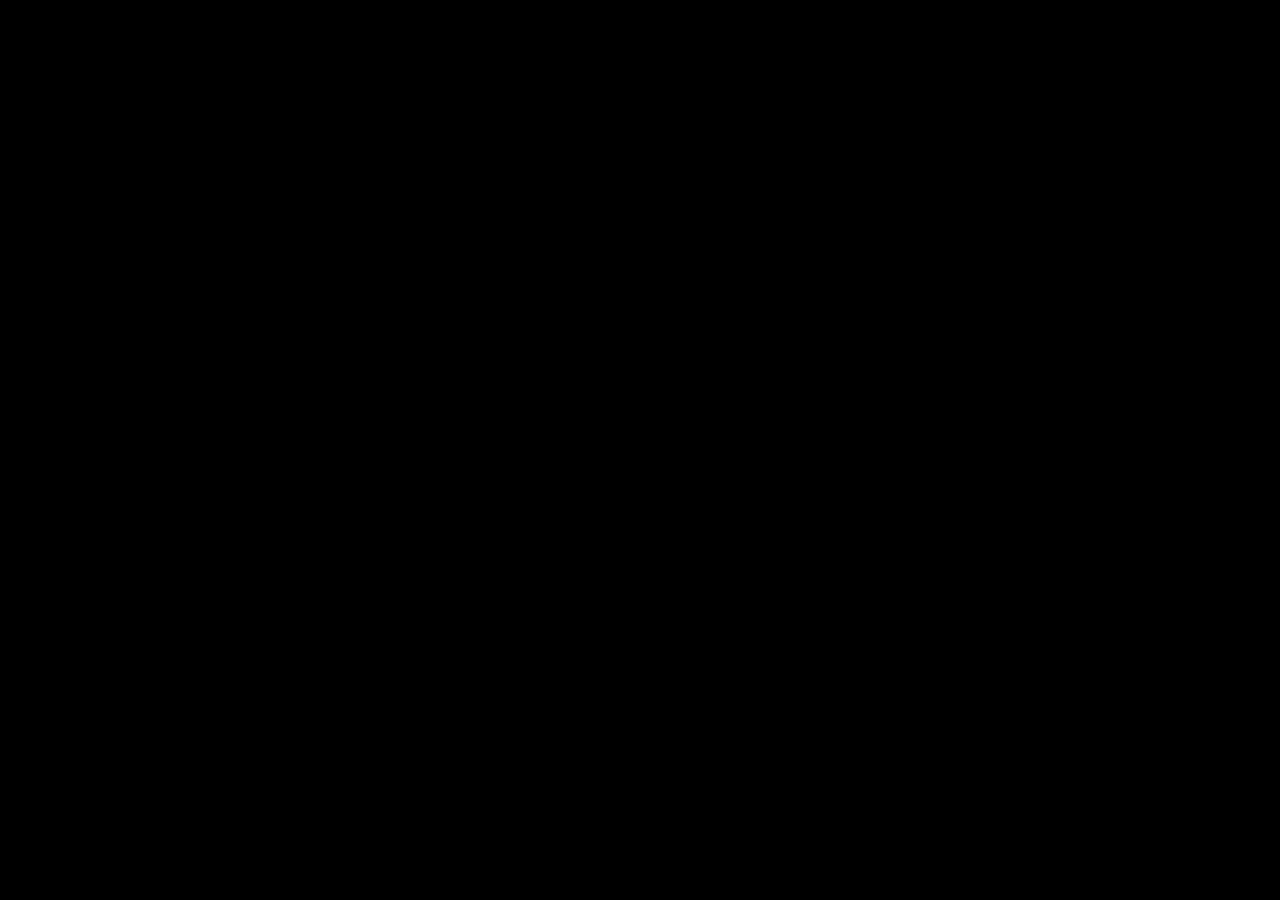
==== ex01/mendeleiev.html @ 212c19c4 "ew" ====
<!DOCTYPE html>
<html>
	<head>
		<meta charset="UTF-8">
		<style>
html {
	background-color:black;
		height: 100%;
			                        padding: 0px;
			                     margin: 0px;
}
			body {
				height: 100%;
					                 min-height: 100%;
					              
					                    padding: 0px;
					                    margin: 0px;

				background-color: black;
				background-image: url(https://previews.123rf.com/images/ljubovb/ljubovb1603/ljubovb160300010/54228081-seamless-avec-des-%C3%A9l%C3%A9ments-de-fantasy-alchimie-sur-fond-noir-vector-illustration-.jpg);
				background-repeat: no-repeat;
				background-size: cover;
				background-position: center;
			}
			
			p ,h1{
				padding:0%;
				margin: 0%;
			}
			#t {
				position: fixed;
				bottom:0px;
				width: 100%;
			}
		</style>
		<title>MeNdElEiEv</title>
	</head>
	<body>
		<div id="t">	
			<table  contenteditable=true width=100%> 
				<tr>
					<td><p align="left" >left</p><h1>H</h1><p align="right">right</p></td>
					<td colspan=16></td>
					<td><p align="left" >left</p><h1>He</h1><p align="right">right</p></td>
				</tr>
				<tr>
					<td><p align="left" >left</p><h1>Li</h1><p align="right">right</p></td>
					<td><p align="left" >left</p><h1>Be</h1><p align="right">right</p></td>
					<td colspan=10></td>
					<td><p align="left" >left</p><h1>B</h1><p align="right">right</p></td>
					<td><p align="left" >left</p><h1>C</h1><p align="right">right</p></td>
					<td><p align="left" >left</p><h1>N</h1><p align="right">right</p></td>
					<td><p align="left" >left</p><h1>O</h1><p align="right">right</p></td>
					<td><p align="left" >left</p><h1>F</h1><p align="right">right</p></td>
					<td><p align="left" >left</p><h1>Ne</h1><p align="right">right</p></td>
				</tr>
				<tr>
					<td><p align="left" >left</p><h1>Na</h1><p align="right">right</p></td>
					<td><p align="left" >left</p><h1>Mg</h1><p align="right">right</p></td>
					<td colspan=10></td>
					<td><p align="left" >left</p><h1>Al</h1><p align="right">right</p></td>
					<td><p align="left" >left</p><h1>Si</h1><p align="right">right</p></td>
					<td><p align="left" >left</p><h1>P</h1><p align="right">right</p></td>
					<td><p align="left" >left</p><h1>S</h1><p align="right">right</p></td>
					<td><p align="left" >left</p><h1>Cl</h1><p align="right">right</p></td>
					<td><p align="left" >left</p><h1>Ar</h1><p align="right">right</p></td>
				</tr>
				<tr>
					<td><p align="left" >left</p><h1>k</h1><p align="right">right</p></td>
					<td><p align="left" >left</p><h1>Ca</h1><p align="right">right</p></td>
					<td><p align="left" >left</p><h1>Sc</h1><p align="right">right</p></td>
					<td><p align="left" >left</p><h1>Ti</h1><p align="right">right</p></td>
					<td><p align="left" >left</p><h1>V</h1><p align="right">right</p></td>
					<td><p align="left" >left</p><h1>Cr</h1><p align="right">right</p></td>
					<td><p align="left" >left</p><h1>Mn</h1><p align="right">right</p></td>
					<td><p align="left" >left</p><h1>Fe</h1><p align="right">right</p></td>
					<td><p align="left" >left</p><h1>Co</h1><p align="right">right</p></td>
					<td><p align="left" >left</p><h1>Ni</h1><p align="right">right</p></td>
					<td><p align="left" >left</p><h1>Cu</h1><p align="right">right</p></td>
					<td><p align="left" >left</p><h1>Zn</h1><p align="right">right</p></td>
					<td><p align="left" >left</p><h1>Ga</h1><p align="right">right</p></td>
					<td><p align="left" >left</p><h1>Ge</h1><p align="right">right</p></td>
					<td><p align="left" >left</p><h1>As</h1><p align="right">right</p></td>
					<td><p align="left" >left</p><h1>Se</h1><p align="right">right</p></td>
					<td><p align="left" >left</p><h1>Br</h1><p align="right">right</p></td>
					<td><p align="left" >left</p><h1>Kr</h1><p align="right">right</p></td>
				</tr>
				<tr>
					<td><p align="left" >left</p><h1>Rb</h1><p align="right">right</p></td>
					<td><p align="left" >left</p><h1>Sr</h1><p align="right">right</p></td>
					<td><p align="left" >left</p><h1>Y</h1><p align="right">right</p></td>
					<td><p align="left" >left</p><h1>Zr</h1><p align="right">right</p></td>
					<td><p align="left" >left</p><h1>Nb</h1><p align="right">right</p></td>
					<td><p align="left" >left</p><h1>Mo</h1><p align="right">right</p></td>
					<td><p align="left" >left</p><h1>Tc</h1><p align="right">right</p></td>
					<td><p align="left" >left</p><h1>Ru</h1><p align="right">right</p></td>
					<td><p align="left" >left</p><h1>Rh</h1><p align="right">right</p></td>
					<td><p align="left" >left</p><h1>Pd</h1><p align="right">right</p></td>
					<td><p align="left" >left</p><h1>Ag</h1><p align="right">right</p></td>
					<td><p align="left" >left</p><h1>Cd</h1><p align="right">right</p></td>
					<td><p align="left" >left</p><h1>In</h1><p align="right">right</p></td>
					<td><p align="left" >left</p><h1>Sn</h1><p align="right">right</p></td>
					<td><p align="left" >left</p><h1>Sb</h1><p align="right">right</p></td>
					<td><p align="left" >left</p><h1>Te</h1><p align="right">right</p></td>
					<td><p align="left" >left</p><h1>I</h1><p align="right">right</p></td>
					<td><p align="left" >left</p><h1>Xe</h1><p align="right">right</p></td>
				</tr>

				<tr>
					<td><p align="left" >left</p><h1>Rb</h1><p align="right">right</p></td>
					<td><p align="left" >left</p><h1>Sr</h1><p align="right">right</p></td>
					<td><p align="left" >left</p><h1>Y</h1><p align="right">right</p></td>
					<td><p align="left" >left</p><h1>Zr</h1><p align="right">right</p></td>
					<td><p align="left" >left</p><h1>Nb</h1><p align="right">right</p></td>
					<td><p align="left" >left</p><h1>Mo</h1><p align="right">right</p></td>
					<td><p align="left" >left</p><h1>Tc</h1><p align="right">right</p></td>
					<td><p align="left" >left</p><h1>Ru</h1><p align="right">right</p></td>
					<td><p align="left" >left</p><h1>Rh</h1><p align="right">right</p></td>
					<td><p align="left" >left</p><h1>Pd</h1><p align="right">right</p></td>
					<td><p align="left" >left</p><h1>Ag</h1><p align="right">right</p></td>
					<td><p align="left" >left</p><h1>Cd</h1><p align="right">right</p></td>
					<td><p align="left" >left</p><h1>In</h1><p align="right">right</p></td>
					<td><p align="left" >left</p><h1>Sn</h1><p align="right">right</p></td>
					<td><p align="left" >left</p><h1>Sb</h1><p align="right">right</p></td>
					<td><p align="left" >left</p><h1>Te</h1><p align="right">right</p></td>
					<td><p align="left" >left</p><h1>I</h1><p align="right">right</p></td>
					<td><p align="left" >left</p><h1>Xe</h1><p align="right">right</p></td>
				</tr>
				<tr>
					<td><p align="left" >left</p><h1>Rb</h1><p align="right">right</p></td>
					<td><p align="left" >left</p><h1>Sr</h1><p align="right">right</p></td>
					<td><p align="left" >left</p><h1>Y</h1><p align="right">right</p></td>
					<td><p align="left" >left</p><h1>Zr</h1><p align="right">right</p></td>
					<td><p align="left" >left</p><h1>Nb</h1><p align="right">right</p></td>
					<td><p align="left" >left</p><h1>Mo</h1><p align="right">right</p></td>
					<td><p align="left" >left</p><h1>Tc</h1><p align="right">right</p></td>
					<td><p align="left" >left</p><h1>Ru</h1><p align="right">right</p></td>
					<td><p align="left" >left</p><h1>Rh</h1><p align="right">right</p></td>
					<td><p align="left" >left</p><h1>Pd</h1><p align="right">right</p></td>
					<td><p align="left" >left</p><h1>Ag</h1><p align="right">right</p></td>
					<td><p align="left" >left</p><h1>Cd</h1><p align="right">right</p></td>
					<td><p align="left" >left</p><h1>In</h1><p align="right">right</p></td>
					<td><p align="left" >left</p><h1>Sn</h1><p align="right">right</p></td>
					<td><p align="left" >left</p><h1>Sb</h1><p align="right">right</p></td>
					<td><p align="left" >left</p><h1>Te</h1><p align="right">right</p></td>
					<td><p align="left" >left</p><h1>I</h1><p align="right">right</p></td>
					<td><p align="left" >left</p><h1>Xe</h1><p align="right">right</p></td>
				</tr>
				<tr>		
					<td colspan=3></td>
					<td><p align="left" >left</p><h1>Zr</h1><p align="right">right</p></td>
					<td><p align="left" >left</p><h1>Nb</h1><p align="right">right</p></td>
					<td><p align="left" >left</p><h1>Mo</h1><p align="right">right</p></td>
					<td><p align="left" >left</p><h1>Tc</h1><p align="right">right</p></td>
					<td><p align="left" >left</p><h1>Ru</h1><p align="right">right</p></td>
					<td><p align="left" >left</p><h1>Rh</h1><p align="right">right</p></td>
					<td><p align="left" >left</p><h1>Pd</h1><p align="right">right</p></td>
					<td><p align="left" >left</p><h1>Ag</h1><p align="right">right</p></td>
					<td><p align="left" >left</p><h1>Cd</h1><p align="right">right</p></td>
					<td><p align="left" >left</p><h1>In</h1><p align="right">right</p></td>
					<td><p align="left" >left</p><h1>Sn</h1><p align="right">right</p></td>
					<td><p align="left" >left</p><h1>Sb</h1><p align="right">right</p></td>
					<td><p align="left" >left</p><h1>Te</h1><p align="right">right</p></td>
					<td><p align="left" >left</p><h1>I</h1><p align="right">right</p></td>
					<td><p align="left" >left</p><h1>Xe</h1><p align="right">right</p></td>
				</tr>
				<tr>
					<td colspan=3></td>
					<td><p align="left" >left</p><h1>Zr</h1><p align="right">right</p></td>
					<td><p align="left" >left</p><h1>Nb</h1><p align="right">right</p></td>
					<td><p align="left" >left</p><h1>Mo</h1><p align="right">right</p></td>
					<td><p align="left" >left</p><h1>Tc</h1><p align="right">right</p></td>
					<td><p align="left" >left</p><h1>Ru</h1><p align="right">right</p></td>
					<td><p align="left" >left</p><h1>Rh</h1><p align="right">right</p></td>
					<td><p align="left" >left</p><h1>Pd</h1><p align="right">right</p></td>
					<td><p align="left" >left</p><h1>Ag</h1><p align="right">right</p></td>
					<td><p align="left" >left</p><h1>Cd</h1><p align="right">right</p></td>
					<td><p align="left" >left</p><h1>In</h1><p align="right">right</p></td>
					<td><p align="left" >left</p><h1>Sn</h1><p align="right">right</p></td>
					<td><p align="left" >left</p><h1>Sb</h1><p align="right">right</p></td>
					<td><p align="left" >left</p><h1>Te</h1><p align="right">right</p></td>
					<td><p align="left" >left</p><h1>I</h1><p align="right">right</p></td>
					<td><p align="left" >left</p><h1>Xe</h1><p align="right">right</p></td>
				</tr>
			</table>
		</div>
	</body>
</html>
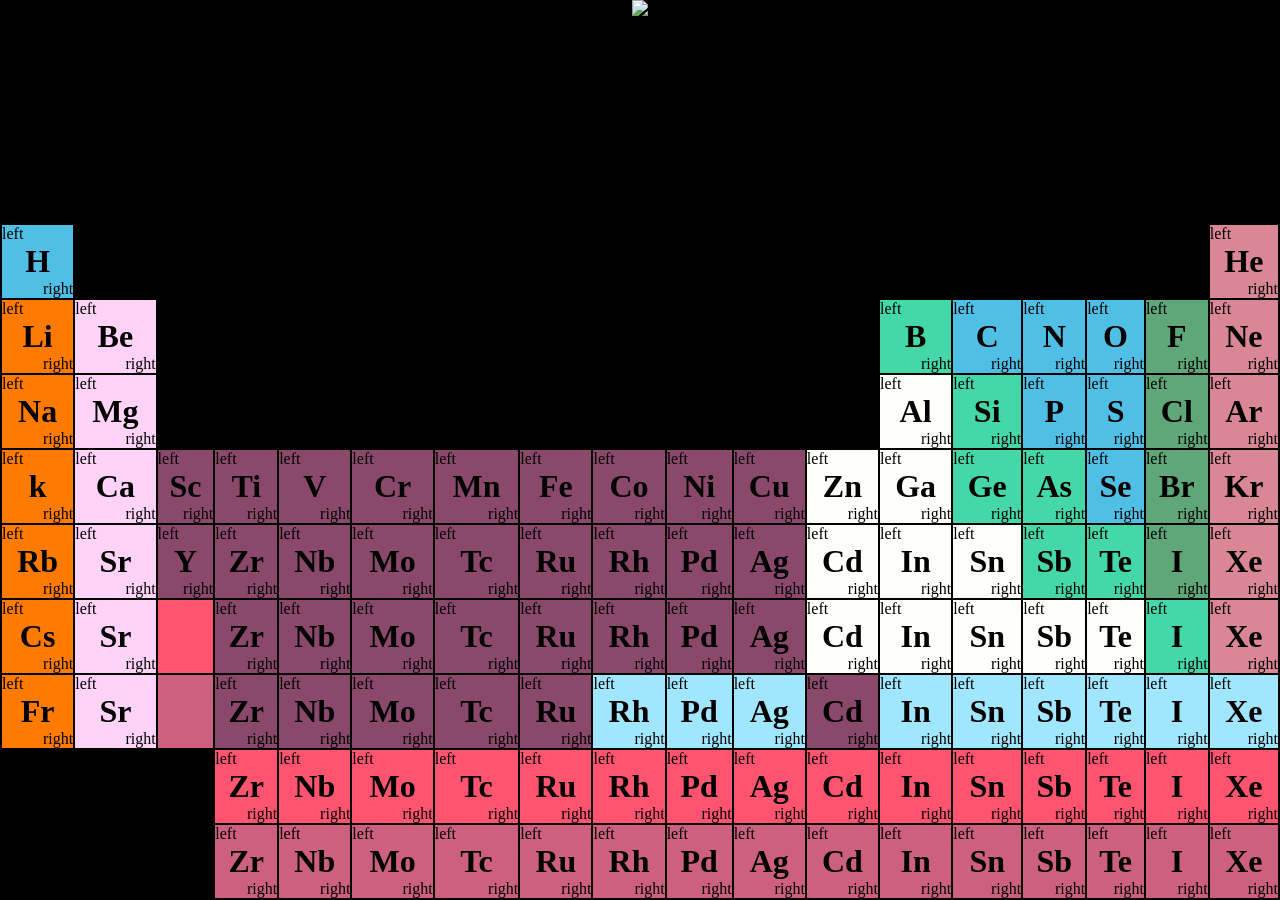
==== commit 5b13ff88: "ew" ====
--- a/ex01/mendeleiev.html
+++ b/ex01/mendeleiev.html
@@ -22,7 +22,10 @@
 				background-size: cover;
 				background-position: center;
 			}
-			
+			td {
+				margin: 0px;
+				padding: 0px;
+			}
 			p ,h1{
 				padding:0%;
 				margin: 0%;
@@ -32,156 +35,189 @@
 				bottom:0px;
 				width: 100%;
 			}
+		.b{
+			background-color: #50BFE6;
+		}
+		.c {
+			background-color: #CD607E;
+		}
+		.o {
+			background-color: #FF7A00;
+		}
+		.r {
+			background-color: #FF5470;
+		}
+		.s {
+			background-color: #D98695;
+		}
+		.w {
+			background-color: #A0E6FF;
+		}
+		.e {
+			background-color: #44D7A8;
+		}
+		.bp {
+			background-color: #FEFEFA;
+		}
+		.vv {
+			background-color: #5FA778;
+		}
+		.bg {
+			background-color: #FFD3F8;
+		}
+		.tr {
+			background-color: #8A496B;
+		}
 		</style>
 		<title>MeNdElEiEv</title>
 	</head>
 	<body>
+		<center><img src="http://3.bp.blogspot.com/-vELswmKxX_s/Vqh8Kz6IjII/AAAAAAAAAIA/2rdBqlzexe8/s1600/alchimie.png"></img></center>
 		<div id="t">	
 			<table  contenteditable=true width=100%> 
 				<tr>
-					<td><p align="left" >left</p><h1>H</h1><p align="right">right</p></td>
+					<td class="co b"><p align="left" >left</p><h1 align="center">H</h1><p align="right">right</p></td>
 					<td colspan=16></td>
-					<td><p align="left" >left</p><h1>He</h1><p align="right">right</p></td>
-				</tr>
-				<tr>
-					<td><p align="left" >left</p><h1>Li</h1><p align="right">right</p></td>
-					<td><p align="left" >left</p><h1>Be</h1><p align="right">right</p></td>
+					<td class="co s"><p align="left" >left</p><h1 align="center">He</h1><p align="right">right</p></td>
+				</tr>
+				<tr>
+					<td class="co o"><p align="left" >left</p><h1 align="center">Li</h1><p align="right">right</p></td>
+					<td class="co bg"><p align="left" >left</p><h1 align="center">Be</h1><p align="right">right</p></td>
 					<td colspan=10></td>
-					<td><p align="left" >left</p><h1>B</h1><p align="right">right</p></td>
-		-			<td><p align="left" >left</p><h1>C</h1><p align="right">right</p></td>
-					<td><p align="left" >left</p><h1>N</h1><p align="right">right</p></td>
-					<td><p align="left" >left</p><h1>O</h1><p align="right">right</p></td>
-					<td><p align="left" >left</p><h1>F</h1><p align="right">right</p></td>
-					<td><p align="left" >left</p><h1>Ne</h1><p align="right">right</p></td>
-				</tr>
-				<tr>
-					<td><p align="left" >left</p><h1>Na</h1><p align="right">right</p></td>
-					<td><p align="left" >left</p><h1>Mg</h1><p align="right">right</p></td>
+					<td class="co e"><p align="left" >left</p><h1 align="center">B</h1><p align="right">right</p></td>
+					<td class="co b"><p align="left" >left</p><h1 align="center">C</h1><p align="right">right</p></td>
+					<td class="co b"><p align="left" >left</p><h1 align="center">N</h1><p align="right">right</p></td>
+					<td class="co b"><p align="left" >left</p><h1 align="center">O</h1><p align="right">right</p></td>
+					<td class="co vv"><p align="left" >left</p><h1 align="center">F</h1><p align="right">right</p></td>
+					<td class="co s"><p align="left" >left</p><h1 align="center">Ne</h1><p align="right">right</p></td>
+				</tr>
+				<tr>
+					<td class="co o"><p align="left" >left</p><h1 align="center">Na</h1><p align="right">right</p></td>
+					<td class="co bg"><p align="left" >left</p><h1 align="center">Mg</h1><p align="right">right</p></td>
 					<td colspan=10></td>
-					<td><p align="left" >left</p><h1>Al</h1><p align="right">right</p></td>
-					<td><p align="left" >left</p><h1>Si</h1><p align="right">right</p></td>
-					<td><p align="left" >left</p><h1>P</h1><p align="right">right</p></td>
-					<td><p align="left" >left</p><h1>S</h1><p align="right">right</p></td>
-					<td><p align="left" >left</p><h1>Cl</h1><p align="right">right</p></td>
-					<td><p align="left" >left</p><h1>Ar</h1><p align="right">right</p></td>
-				</tr>
-				<tr>
-					<td><p align="left" >left</p><h1>k</h1><p align="right">right</p></td>
-					<td><p align="left" >left</p><h1>Ca</h1><p align="right">right</p></td>
-					<td><p align="left" >left</p><h1>Sc</h1><p align="right">right</p></td>
-					<td><p align="left" >left</p><h1>Ti</h1><p align="right">right</p></td>
-					<td><p align="left" >left</p><h1>V</h1><p align="right">right</p></td>
-					<td><p align="left" >left</p><h1>Cr</h1><p align="right">right</p></td>
-					<td><p align="left" >left</p><h1>Mn</h1><p align="right">right</p></td>
-					<td><p align="left" >left</p><h1>Fe</h1><p align="right">right</p></td>
-					<td><p align="left" >left</p><h1>Co</h1><p align="right">right</p></td>
-					<td><p align="left" >left</p><h1>Ni</h1><p align="right">right</p></td>
-					<td><p align="left" >left</p><h1>Cu</h1><p align="right">right</p></td>
-					<td><p align="left" >left</p><h1>Zn</h1><p align="right">right</p></td>
-					<td><p align="left" >left</p><h1>Ga</h1><p align="right">right</p></td>
-					<td><p align="left" >left</p><h1>Ge</h1><p align="right">right</p></td>
-					<td><p align="left" >left</p><h1>As</h1><p align="right">right</p></td>
-					<td><p align="left" >left</p><h1>Se</h1><p align="right">right</p></td>
-					<td><p align="left" >left</p><h1>Br</h1><p align="right">right</p></td>
-					<td><p align="left" >left</p><h1>Kr</h1><p align="right">right</p></td>
-				</tr>
-				<tr>
-					<td><p align="left" >left</p><h1>Rb</h1><p align="right">right</p></td>
-					<td><p align="left" >left</p><h1>Sr</h1><p align="right">right</p></td>
-					<td><p align="left" >left</p><h1>Y</h1><p align="right">right</p></td>
-					<td><p align="left" >left</p><h1>Zr</h1><p align="right">right</p></td>
-					<td><p align="left" >left</p><h1>Nb</h1><p align="right">right</p></td>
-					<td><p align="left" >left</p><h1>Mo</h1><p align="right">right</p></td>
-					<td><p align="left" >left</p><h1>Tc</h1><p align="right">right</p></td>
-					<td><p align="left" >left</p><h1>Ru</h1><p align="right">right</p></td>
-					<td><p align="left" >left</p><h1>Rh</h1><p align="right">right</p></td>
-					<td><p align="left" >left</p><h1>Pd</h1><p align="right">right</p></td>
-					<td><p align="left" >left</p><h1>Ag</h1><p align="right">right</p></td>
-					<td><p align="left" >left</p><h1>Cd</h1><p align="right">right</p></td>
-					<td><p align="left" >left</p><h1>In</h1><p align="right">right</p></td>
-					<td><p align="left" >left</p><h1>Sn</h1><p align="right">right</p></td>
-					<td><p align="left" >left</p><h1>Sb</h1><p align="right">right</p></td>
-					<td><p align="left" >left</p><h1>Te</h1><p align="right">right</p></td>
-					<td><p align="left" >left</p><h1>I</h1><p align="right">right</p></td>
-					<td><p align="left" >left</p><h1>Xe</h1><p align="right">right</p></td>
+					<td class="co bp"><p align="left" >left</p><h1 align="center">Al</h1><p align="right">right</p></td>
+					<td class="co e"><p align="left" >left</p><h1 align="center">Si</h1><p align="right">right</p></td>
+					<td class="co b"><p align="left" >left</p><h1 align="center">P</h1><p align="right">right</p></td>
+					<td class="co b"><p align="left" >left</p><h1 align="center">S</h1><p align="right">right</p></td>
+					<td class="co vv"><p align="left" >left</p><h1 align="center">Cl</h1><p align="right">right</p></td>
+					<td class="co s"><p align="left" >left</p><h1 align="center">Ar</h1><p align="right">right</p></td>
+				</tr>
+				<tr>
+					<td class="co o"><p align="left" >left</p><h1 align="center">k</h1><p align="right">right</p></td>
+					<td class="co bg"><p align="left" >left</p><h1 align="center">Ca</h1><p align="right">right</p></td>
+					<td class="co tr"><p align="left" >left</p><h1 align="center">Sc</h1><p align="right">right</p></td>
+					<td class="co tr"><p align="left" >left</p><h1 align="center">Ti</h1><p align="right">right</p></td>
+					<td class="co tr"><p align="left" >left</p><h1 align="center">V</h1><p align="right">right</p></td>
+					<td class="co tr"><p align="left" >left</p><h1 align="center">Cr</h1><p align="right">right</p></td>
+					<td class="co tr"><p align="left" >left</p><h1 align="center">Mn</h1><p align="right">right</p></td>
+					<td class="co tr"><p align="left" >left</p><h1 align="center">Fe</h1><p align="right">right</p></td>
+					<td class="co tr"><p align="left" >left</p><h1 align="center">Co</h1><p align="right">right</p></td>
+					<td class="co tr"><p align="left" >left</p><h1 align="center">Ni</h1><p align="right">right</p></td>
+					<td class="co tr"><p align="left" >left</p><h1 align="center">Cu</h1><p align="right">right</p></td>
+					<td class="co bp"><p align="left" >left</p><h1 align="center">Zn</h1><p align="right">right</p></td>
+					<td class="co bp"><p align="left" >left</p><h1 align="center">Ga</h1><p align="right">right</p></td>
+					<td class="co e"><p align="left" >left</p><h1 align="center">Ge</h1><p align="right">right</p></td>
+					<td class="co e"><p align="left" >left</p><h1 align="center">As</h1><p align="right">right</p></td>
+					<td class="co b"><p align="left" >left</p><h1 align="center">Se</h1><p align="right">right</p></td>
+					<td class="co vv"><p align="left" >left</p><h1 align="center">Br</h1><p align="right">right</p></td>
+					<td class="co s"><p align="left" >left</p><h1 align="center">Kr</h1><p align="right">right</p></td>
+				</tr>
+				<tr>
+					<td class="co o"><p align="left" >left</p><h1 align="center">Rb</h1><p align="right">right</p></td>
+					<td class="co bg"><p align="left" >left</p><h1 align="center">Sr</h1><p align="right">right</p></td>
+					<td class="co tr"><p align="left" >left</p><h1 align="center">Y</h1><p align="right">right</p></td>
+					<td class="co tr"><p align="left" >left</p><h1 align="center">Zr</h1><p align="right">right</p></td>
+					<td class="co tr"><p align="left" >left</p><h1 align="center">Nb</h1><p align="right">right</p></td>
+					<td class="co tr"><p align="left" >left</p><h1 align="center">Mo</h1><p align="right">right</p></td>
+					<td class="co tr"><p align="left" >left</p><h1 align="center">Tc</h1><p align="right">right</p></td>
+					<td class="co tr"><p align="left" >left</p><h1 align="center">Ru</h1><p align="right">right</p></td>
+					<td class="co tr"><p align="left" >left</p><h1 align="center">Rh</h1><p align="right">right</p></td>
+					<td class="co tr"><p align="left" >left</p><h1 align="center">Pd</h1><p align="right">right</p></td>
+					<td class="co tr"><p align="left" >left</p><h1 align="center">Ag</h1><p align="right">right</p></td>
+					<td class="co bp"><p align="left" >left</p><h1 align="center">Cd</h1><p align="right">right</p></td>
+					<td class="co bp"><p align="left" >left</p><h1 align="center">In</h1><p align="right">right</p></td>
+					<td class="co bp"><p align="left" >left</p><h1 align="center">Sn</h1><p align="right">right</p></td>
+					<td class="co e"><p align="left" >left</p><h1 align="center">Sb</h1><p align="right">right</p></td>
+					<td class="co e"><p align="left" >left</p><h1 align="center">Te</h1><p align="right">right</p></td>
+					<td class="co vv"><p align="left" >left</p><h1 align="center">I</h1><p align="right">right</p></td>
+					<td class="co s"><p align="left" >left</p><h1 align="center">Xe</h1><p align="right">right</p></td>
 				</tr>
 
 				<tr>
-					<td><p align="left" >left</p><h1>Rb</h1><p align="right">right</p></td>
-					<td><p align="left" >left</p><h1>Sr</h1><p align="right">right</p></td>
-					<td><p align="left" >left</p><h1>Y</h1><p align="right">right</p></td>
-					<td><p align="left" >left</p><h1>Zr</h1><p align="right">right</p></td>
-					<td><p align="left" >left</p><h1>Nb</h1><p align="right">right</p></td>
-					<td><p align="left" >left</p><h1>Mo</h1><p align="right">right</p></td>
-					<td><p align="left" >left</p><h1>Tc</h1><p align="right">right</p></td>
-					<td><p align="left" >left</p><h1>Ru</h1><p align="right">right</p></td>
-					<td><p align="left" >left</p><h1>Rh</h1><p align="right">right</p></td>
-					<td><p align="left" >left</p><h1>Pd</h1><p align="right">right</p></td>
-					<td><p align="left" >left</p><h1>Ag</h1><p align="right">right</p></td>
-					<td><p align="left" >left</p><h1>Cd</h1><p align="right">right</p></td>
-					<td><p align="left" >left</p><h1>In</h1><p align="right">right</p></td>
-					<td><p align="left" >left</p><h1>Sn</h1><p align="right">right</p></td>
-					<td><p align="left" >left</p><h1>Sb</h1><p align="right">right</p></td>
-					<td><p align="left" >left</p><h1>Te</h1><p align="right">right</p></td>
-					<td><p align="left" >left</p><h1>I</h1><p align="right">right</p></td>
-					<td><p align="left" >left</p><h1>Xe</h1><p align="right">right</p></td>
-				</tr>
-				<tr>
-					<td><p align="left" >left</p><h1>Rb</h1><p align="right">right</p></td>
-					<td><p align="left" >left</p><h1>Sr</h1><p align="right">right</p></td>
-					<td><p align="left" >left</p><h1>Y</h1><p align="right">right</p></td>
-					<td><p align="left" >left</p><h1>Zr</h1><p align="right">right</p></td>
-					<td><p align="left" >left</p><h1>Nb</h1><p align="right">right</p></td>
-					<td><p align="left" >left</p><h1>Mo</h1><p align="right">right</p></td>
-					<td><p align="left" >left</p><h1>Tc</h1><p align="right">right</p></td>
-					<td><p align="left" >left</p><h1>Ru</h1><p align="right">right</p></td>
-					<td><p align="left" >left</p><h1>Rh</h1><p align="right">right</p></td>
-					<td><p align="left" >left</p><h1>Pd</h1><p align="right">right</p></td>
-					<td><p align="left" >left</p><h1>Ag</h1><p align="right">right</p></td>
-					<td><p align="left" >left</p><h1>Cd</h1><p align="right">right</p></td>
-					<td><p align="left" >left</p><h1>In</h1><p align="right">right</p></td>
-					<td><p align="left" >left</p><h1>Sn</h1><p align="right">right</p></td>
-					<td><p align="left" >left</p><h1>Sb</h1><p align="right">right</p></td>
-					<td><p align="left" >left</p><h1>Te</h1><p align="right">right</p></td>
-					<td><p align="left" >left</p><h1>I</h1><p align="right">right</p></td>
-					<td><p align="left" >left</p><h1>Xe</h1><p align="right">right</p></td>
+					<td class="co o"><p align="left" >left</p><h1 align="center">Cs</h1><p align="right">right</p></td>
+					<td class="co bg"><p align="left" >left</p><h1 align="center">Sr</h1><p align="right">right</p></td>
+					<td class="co r"></td>
+					<td class="co tr"><p align="left" >left</p><h1 align="center">Zr</h1><p align="right">right</p></td>
+					<td class="co tr"><p align="left" >left</p><h1 align="center">Nb</h1><p align="right">right</p></td>
+					<td class="co tr"><p align="left" >left</p><h1 align="center">Mo</h1><p align="right">right</p></td>
+					<td class="co tr"><p align="left" >left</p><h1 align="center">Tc</h1><p align="right">right</p></td>
+					<td class="co tr"><p align="left" >left</p><h1 align="center">Ru</h1><p align="right">right</p></td>
+					<td class="co tr"><p align="left" >left</p><h1 align="center">Rh</h1><p align="right">right</p></td>
+					<td class="co tr"><p align="left" >left</p><h1 align="center">Pd</h1><p align="right">right</p></td>
+					<td class="co tr"><p align="left" >left</p><h1 align="center">Ag</h1><p align="right">right</p></td>
+					<td class="co bp"><p align="left" >left</p><h1 align="center">Cd</h1><p align="right">right</p></td>
+					<td class="co bp"><p align="left" >left</p><h1 align="center">In</h1><p align="right">right</p></td>
+					<td class="co bp"><p align="left" >left</p><h1 align="center">Sn</h1><p align="right">right</p></td>
+					<td class="co bp"><p align="left" >left</p><h1 align="center">Sb</h1><p align="right">right</p></td>
+					<td class="co bp"><p align="left" >left</p><h1 align="center">Te</h1><p align="right">right</p></td>
+					<td class="co e"><p align="left" >left</p><h1 align="center">I</h1><p align="right">right</p></td>
+					<td class="co s"><p align="left" >left</p><h1 align="center">Xe</h1><p align="right">right</p></td>
+				</tr>
+				<tr>
+					<td class="co o"><p align="left" >left</p><h1 align="center">Fr</h1><p align="right">right</p></td>
+					<td class="co bg"><p align="left" >left</p><h1 align="center">Sr</h1><p align="right">right</p></td>
+					<td class="co c"></td>
+					<td class="co tr"><p align="left" >left</p><h1 align="center">Zr</h1><p align="right">right</p></td>
+					<td class="co tr"><p align="left" >left</p><h1 align="center">Nb</h1><p align="right">right</p></td>
+					<td class="co tr"><p align="left" >left</p><h1 align="center">Mo</h1><p align="right">right</p></td>
+					<td class="co tr"><p align="left" >left</p><h1 align="center">Tc</h1><p align="right">right</p></td>
+					<td class="co tr"><p align="left" >left</p><h1 align="center">Ru</h1><p align="right">right</p></td>
+					<td class="co w"><p align="left" >left</p><h1 align="center">Rh</h1><p align="right">right</p></td>
+					<td class="co w"><p align="left" >left</p><h1 align="center">Pd</h1><p align="right">right</p></td>
+					<td class="co w"><p align="left" >left</p><h1 align="center">Ag</h1><p align="right">right</p></td>
+					<td class="co tr"><p align="left" >left</p><h1 align="center">Cd</h1><p align="right">right</p></td>
+					<td class="co w"><p align="left" >left</p><h1 align="center">In</h1><p align="right">right</p></td>
+					<td class="co w"><p align="left" >left</p><h1 align="center">Sn</h1><p align="right">right</p></td>
+					<td class="co w"><p align="left" >left</p><h1 align="center">Sb</h1><p align="right">right</p></td>
+					<td class="co w"><p align="left" >left</p><h1 align="center">Te</h1><p align="right">right</p></td>
+					<td class="co w"><p align="left" >left</p><h1 align="center">I</h1><p align="right">right</p></td>
+					<td class="co w"><p align="left" >left</p><h1 align="center">Xe</h1><p align="right">right</p></td>
 				</tr>
 				<tr>		
 					<td colspan=3></td>
-					<td><p align="left" >left</p><h1>Zr</h1><p align="right">right</p></td>
-					<td><p align="left" >left</p><h1>Nb</h1><p align="right">right</p></td>
-					<td><p align="left" >left</p><h1>Mo</h1><p align="right">right</p></td>
-					<td><p align="left" >left</p><h1>Tc</h1><p align="right">right</p></td>
-					<td><p align="left" >left</p><h1>Ru</h1><p align="right">right</p></td>
-					<td><p align="left" >left</p><h1>Rh</h1><p align="right">right</p></td>
-					<td><p align="left" >left</p><h1>Pd</h1><p align="right">right</p></td>
-					<td><p align="left" >left</p><h1>Ag</h1><p align="right">right</p></td>
-					<td><p align="left" >left</p><h1>Cd</h1><p align="right">right</p></td>
-					<td><p align="left" >left</p><h1>In</h1><p align="right">right</p></td>
-					<td><p align="left" >left</p><h1>Sn</h1><p align="right">right</p></td>
-					<td><p align="left" >left</p><h1>Sb</h1><p align="right">right</p></td>
-					<td><p align="left" >left</p><h1>Te</h1><p align="right">right</p></td>
-					<td><p align="left" >left</p><h1>I</h1><p align="right">right</p></td>
-					<td><p align="left" >left</p><h1>Xe</h1><p align="right">right</p></td>
+					<td class="co r"><p align="left" >left</p><h1 align="center">Zr</h1><p align="right">right</p></td>
+					<td class="co r"><p align="left" >left</p><h1 align="center">Nb</h1><p align="right">right</p></td>
+					<td class="co r"><p align="left" >left</p><h1 align="center">Mo</h1><p align="right">right</p></td>
+					<td class="co r"><p align="left" >left</p><h1 align="center">Tc</h1><p align="right">right</p></td>
+					<td class="co r"><p align="left" >left</p><h1 align="center">Ru</h1><p align="right">right</p></td>
+					<td class="co r"><p align="left" >left</p><h1 align="center">Rh</h1><p align="right">right</p></td>
+					<td class="co r"><p align="left" >left</p><h1 align="center">Pd</h1><p align="right">right</p></td>
+					<td class="co r"><p align="left" >left</p><h1 align="center">Ag</h1><p align="right">right</p></td>
+					<td class="co r"><p align="left" >left</p><h1 align="center">Cd</h1><p align="right">right</p></td>
+					<td class="co r"><p align="left" >left</p><h1 align="center">In</h1><p align="right">right</p></td>
+					<td class="co r"><p align="left" >left</p><h1 align="center">Sn</h1><p align="right">right</p></td>
+					<td class="co r"><p align="left" >left</p><h1 align="center">Sb</h1><p align="right">right</p></td>
+					<td class="co r"><p align="left" >left</p><h1 align="center">Te</h1><p align="right">right</p></td>
+					<td class="co r"><p align="left" >left</p><h1 align="center">I</h1><p align="right">right</p></td>
+					<td class="co r"><p align="left" >left</p><h1 align="center">Xe</h1><p align="right">right</p></td>
 				</tr>
 				<tr>
 					<td colspan=3></td>
-					<td><p align="left" >left</p><h1>Zr</h1><p align="right">right</p></td>
-					<td><p align="left" >left</p><h1>Nb</h1><p align="right">right</p></td>
-					<td><p align="left" >left</p><h1>Mo</h1><p align="right">right</p></td>
-					<td><p align="left" >left</p><h1>Tc</h1><p align="right">right</p></td>
-					<td><p align="left" >left</p><h1>Ru</h1><p align="right">right</p></td>
-					<td><p align="left" >left</p><h1>Rh</h1><p align="right">right</p></td>
-					<td><p align="left" >left</p><h1>Pd</h1><p align="right">right</p></td>
-					<td><p align="left" >left</p><h1>Ag</h1><p align="right">right</p></td>
-					<td><p align="left" >left</p><h1>Cd</h1><p align="right">right</p></td>
-					<td><p align="left" >left</p><h1>In</h1><p align="right">right</p></td>
-					<td><p align="left" >left</p><h1>Sn</h1><p align="right">right</p></td>
-					<td><p align="left" >left</p><h1>Sb</h1><p align="right">right</p></td>
-					<td><p align="left" >left</p><h1>Te</h1><p align="right">right</p></td>
-					<td><p align="left" >left</p><h1>I</h1><p align="right">right</p></td>
-					<td><p align="left" >left</p><h1>Xe</h1><p align="right">right</p></td>
+					<td class="co c"><p align="left" >left</p><h1 align="center">Zr</h1><p align="right">right</p></td>
+					<td class="co c" c><p align="left" >left</p><h1 align="center">Nb</h1><p align="right">right</p></td>
+					<td class="co c"><p align="left" >left</p><h1 align="center">Mo</h1><p align="right">right</p></td>
+					<td class="co c"><p align="left" >left</p><h1 align="center">Tc</h1><p align="right">right</p></td>
+					<td class="co c"><p align="left" >left</p><h1 align="center">Ru</h1><p align="right">right</p></td>
+					<td class="co c"><p align="left" >left</p><h1 align="center">Rh</h1><p align="right">right</p></td>
+					<td class="co c"><p align="left" >left</p><h1 align="center">Pd</h1><p align="right">right</p></td>
+					<td class="co c"><p align="left" >left</p><h1 align="center">Ag</h1><p align="right">right</p></td>
+					<td class="co c"><p align="left" >left</p><h1 align="center">Cd</h1><p align="right">right</p></td>
+					<td class="co c"><p align="left" >left</p><h1 align="center">In</h1><p align="right">right</p></td>
+					<td class="co c"><p align="left" >left</p><h1 align="center">Sn</h1><p align="right">right</p></td>
+					<td class="co c"><p align="left" >left</p><h1 align="center">Sb</h1><p align="right">right</p></td>
+					<td class="co c"><p align="left" >left</p><h1 align="center">Te</h1><p align="right">right</p></td>
+					<td class="co c"><p align="left" >left</p><h1 align="center">I</h1><p align="right">right</p></td>
+					<td class="co c"><p align="left" >left</p><h1 align="center">Xe</h1><p align="right">right</p></td>
 				</tr>
 			</table>
 		</div>
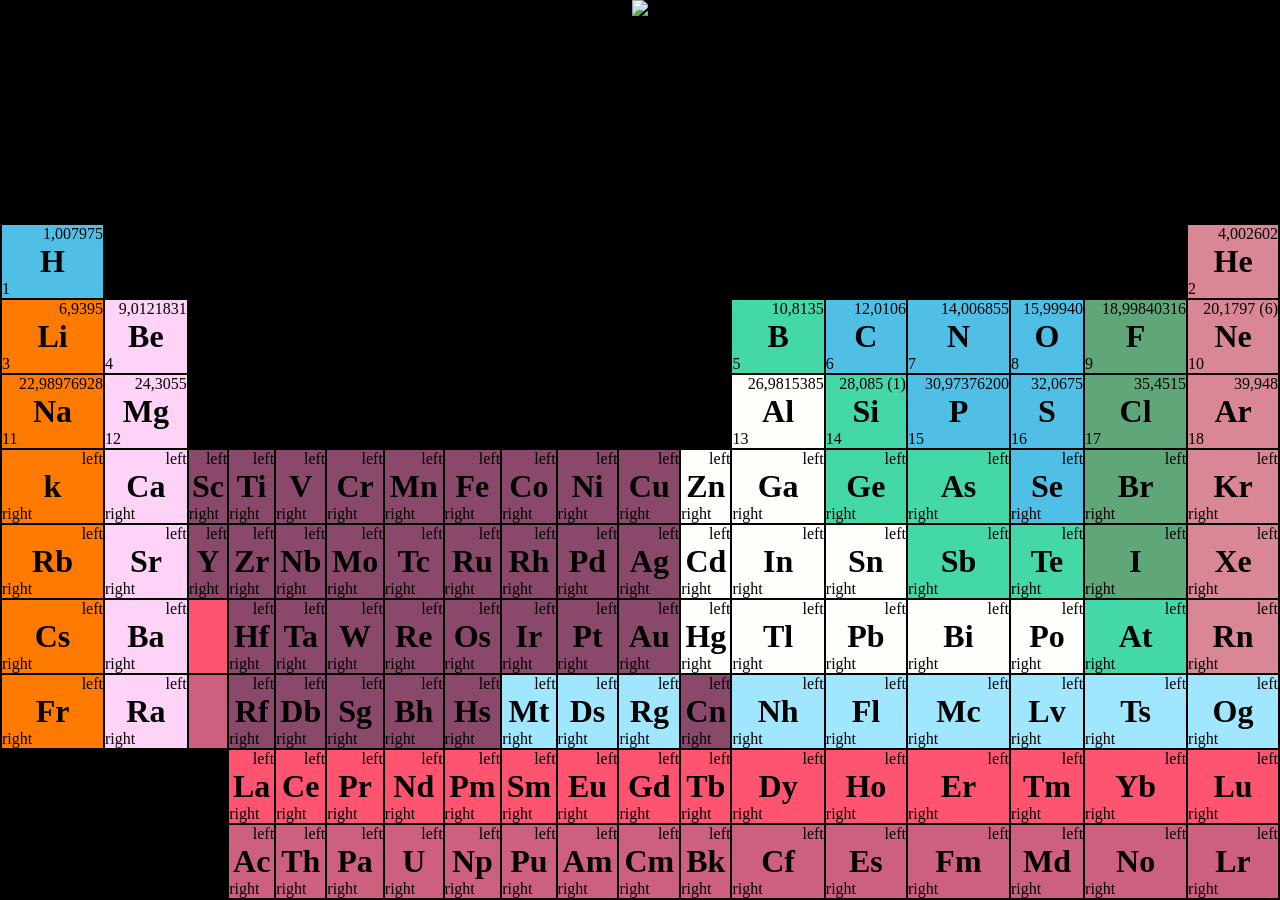
==== commit 79dd5464: "ew" ====
--- a/ex01/mendeleiev.html
+++ b/ex01/mendeleiev.html
@@ -76,148 +76,148 @@
 		<div id="t">	
 			<table  contenteditable=true width=100%> 
 				<tr>
-					<td class="co b"><p align="left" >left</p><h1 align="center">H</h1><p align="right">right</p></td>
+					<td class="co b"><p align="right" >1,007975</p><h1 align="center">H</h1><p align="left">1</p></td>
 					<td colspan=16></td>
-					<td class="co s"><p align="left" >left</p><h1 align="center">He</h1><p align="right">right</p></td>
-				</tr>
-				<tr>
-					<td class="co o"><p align="left" >left</p><h1 align="center">Li</h1><p align="right">right</p></td>
-					<td class="co bg"><p align="left" >left</p><h1 align="center">Be</h1><p align="right">right</p></td>
+					<td class="co s"><p align="right" >4,002602</p><h1 align="center">He</h1><p align="left">2</p></td>
+				</tr>
+				<tr>
+					<td class="co o"><p align="right" >6,9395</p><h1 align="center">Li</h1><p align="left">3</p></td>
+					<td class="co bg"><p align="right" >9,0121831</p><h1 align="center">Be</h1><p align="left">4</p></td>
 					<td colspan=10></td>
-					<td class="co e"><p align="left" >left</p><h1 align="center">B</h1><p align="right">right</p></td>
-					<td class="co b"><p align="left" >left</p><h1 align="center">C</h1><p align="right">right</p></td>
-					<td class="co b"><p align="left" >left</p><h1 align="center">N</h1><p align="right">right</p></td>
-					<td class="co b"><p align="left" >left</p><h1 align="center">O</h1><p align="right">right</p></td>
-					<td class="co vv"><p align="left" >left</p><h1 align="center">F</h1><p align="right">right</p></td>
-					<td class="co s"><p align="left" >left</p><h1 align="center">Ne</h1><p align="right">right</p></td>
-				</tr>
-				<tr>
-					<td class="co o"><p align="left" >left</p><h1 align="center">Na</h1><p align="right">right</p></td>
-					<td class="co bg"><p align="left" >left</p><h1 align="center">Mg</h1><p align="right">right</p></td>
+					<td class="co e"><p align="right" >10,8135</p><h1 align="center">B</h1><p align="left">5</p></td>
+					<td class="co b"><p align="right" >12,0106</p><h1 align="center">C</h1><p align="left">6</p></td>
+					<td class="co b"><p align="right" >14,006855</p><h1 align="center">N</h1><p align="left">7</p></td>
+					<td class="co b"><p align="right" >15,99940</p><h1 align="center">O</h1><p align="left">8</p></td>
+					<td class="co vv"><p align="right" >18,99840316</p><h1 align="center">F</h1><p align="left">9</p></td>
+					<td class="co s"><p align="right" >20,1797 (6)</p><h1 align="center">Ne</h1><p align="left">10</p></td>
+				</tr>
+				<tr>
+					<td class="co o"><p align="right" >22,98976928</p><h1 align="center">Na</h1><p align="left">11</p></td>
+					<td class="co bg"><p align="right" >24,3055</p><h1 align="center">Mg</h1><p align="left">12</p></td>
 					<td colspan=10></td>
-					<td class="co bp"><p align="left" >left</p><h1 align="center">Al</h1><p align="right">right</p></td>
-					<td class="co e"><p align="left" >left</p><h1 align="center">Si</h1><p align="right">right</p></td>
-					<td class="co b"><p align="left" >left</p><h1 align="center">P</h1><p align="right">right</p></td>
-					<td class="co b"><p align="left" >left</p><h1 align="center">S</h1><p align="right">right</p></td>
-					<td class="co vv"><p align="left" >left</p><h1 align="center">Cl</h1><p align="right">right</p></td>
-					<td class="co s"><p align="left" >left</p><h1 align="center">Ar</h1><p align="right">right</p></td>
-				</tr>
-				<tr>
-					<td class="co o"><p align="left" >left</p><h1 align="center">k</h1><p align="right">right</p></td>
-					<td class="co bg"><p align="left" >left</p><h1 align="center">Ca</h1><p align="right">right</p></td>
-					<td class="co tr"><p align="left" >left</p><h1 align="center">Sc</h1><p align="right">right</p></td>
-					<td class="co tr"><p align="left" >left</p><h1 align="center">Ti</h1><p align="right">right</p></td>
-					<td class="co tr"><p align="left" >left</p><h1 align="center">V</h1><p align="right">right</p></td>
-					<td class="co tr"><p align="left" >left</p><h1 align="center">Cr</h1><p align="right">right</p></td>
-					<td class="co tr"><p align="left" >left</p><h1 align="center">Mn</h1><p align="right">right</p></td>
-					<td class="co tr"><p align="left" >left</p><h1 align="center">Fe</h1><p align="right">right</p></td>
-					<td class="co tr"><p align="left" >left</p><h1 align="center">Co</h1><p align="right">right</p></td>
-					<td class="co tr"><p align="left" >left</p><h1 align="center">Ni</h1><p align="right">right</p></td>
-					<td class="co tr"><p align="left" >left</p><h1 align="center">Cu</h1><p align="right">right</p></td>
-					<td class="co bp"><p align="left" >left</p><h1 align="center">Zn</h1><p align="right">right</p></td>
-					<td class="co bp"><p align="left" >left</p><h1 align="center">Ga</h1><p align="right">right</p></td>
-					<td class="co e"><p align="left" >left</p><h1 align="center">Ge</h1><p align="right">right</p></td>
-					<td class="co e"><p align="left" >left</p><h1 align="center">As</h1><p align="right">right</p></td>
-					<td class="co b"><p align="left" >left</p><h1 align="center">Se</h1><p align="right">right</p></td>
-					<td class="co vv"><p align="left" >left</p><h1 align="center">Br</h1><p align="right">right</p></td>
-					<td class="co s"><p align="left" >left</p><h1 align="center">Kr</h1><p align="right">right</p></td>
-				</tr>
-				<tr>
-					<td class="co o"><p align="left" >left</p><h1 align="center">Rb</h1><p align="right">right</p></td>
-					<td class="co bg"><p align="left" >left</p><h1 align="center">Sr</h1><p align="right">right</p></td>
-					<td class="co tr"><p align="left" >left</p><h1 align="center">Y</h1><p align="right">right</p></td>
-					<td class="co tr"><p align="left" >left</p><h1 align="center">Zr</h1><p align="right">right</p></td>
-					<td class="co tr"><p align="left" >left</p><h1 align="center">Nb</h1><p align="right">right</p></td>
-					<td class="co tr"><p align="left" >left</p><h1 align="center">Mo</h1><p align="right">right</p></td>
-					<td class="co tr"><p align="left" >left</p><h1 align="center">Tc</h1><p align="right">right</p></td>
-					<td class="co tr"><p align="left" >left</p><h1 align="center">Ru</h1><p align="right">right</p></td>
-					<td class="co tr"><p align="left" >left</p><h1 align="center">Rh</h1><p align="right">right</p></td>
-					<td class="co tr"><p align="left" >left</p><h1 align="center">Pd</h1><p align="right">right</p></td>
-					<td class="co tr"><p align="left" >left</p><h1 align="center">Ag</h1><p align="right">right</p></td>
-					<td class="co bp"><p align="left" >left</p><h1 align="center">Cd</h1><p align="right">right</p></td>
-					<td class="co bp"><p align="left" >left</p><h1 align="center">In</h1><p align="right">right</p></td>
-					<td class="co bp"><p align="left" >left</p><h1 align="center">Sn</h1><p align="right">right</p></td>
-					<td class="co e"><p align="left" >left</p><h1 align="center">Sb</h1><p align="right">right</p></td>
-					<td class="co e"><p align="left" >left</p><h1 align="center">Te</h1><p align="right">right</p></td>
-					<td class="co vv"><p align="left" >left</p><h1 align="center">I</h1><p align="right">right</p></td>
-					<td class="co s"><p align="left" >left</p><h1 align="center">Xe</h1><p align="right">right</p></td>
+					<td class="co bp"><p align="right" >26,9815385</p><h1 align="center">Al</h1><p align="left">13</p></td>
+					<td class="co e"><p align="right" >28,085 (1)</p><h1 align="center">Si</h1><p align="left">14</p></td>
+					<td class="co b"><p align="right" >30,97376200</p><h1 align="center">P</h1><p align="left">15</p></td>
+					<td class="co b"><p align="right" >32,0675</p><h1 align="center">S</h1><p align="left">16</p></td>
+					<td class="co vv"><p align="right" >35,4515</p><h1 align="center">Cl</h1><p align="left">17</p></td>
+					<td class="co s"><p align="right" >39,948</p><h1 align="center">Ar</h1><p align="left">18</p></td>
+				</tr>
+				<tr>
+					<td class="co o"><p align="right" >left</p><h1 align="center">k</h1><p align="left">right</p></td>
+					<td class="co bg"><p align="right" >left</p><h1 align="center">Ca</h1><p align="left">right</p></td>
+					<td class="co tr"><p align="right" >left</p><h1 align="center">Sc</h1><p align="left">right</p></td>
+					<td class="co tr"><p align="right" >left</p><h1 align="center">Ti</h1><p align="left">right</p></td>
+					<td class="co tr"><p align="right" >left</p><h1 align="center">V</h1><p align="left">right</p></td>
+					<td class="co tr"><p align="right" >left</p><h1 align="center">Cr</h1><p align="left">right</p></td>
+					<td class="co tr"><p align="right" >left</p><h1 align="center">Mn</h1><p align="left">right</p></td>
+					<td class="co tr"><p align="right" >left</p><h1 align="center">Fe</h1><p align="left">right</p></td>
+					<td class="co tr"><p align="right" >left</p><h1 align="center">Co</h1><p align="left">right</p></td>
+					<td class="co tr"><p align="right" >left</p><h1 align="center">Ni</h1><p align="left">right</p></td>
+					<td class="co tr"><p align="right" >left</p><h1 align="center">Cu</h1><p align="left">right</p></td>
+					<td class="co bp"><p align="right" >left</p><h1 align="center">Zn</h1><p align="left">right</p></td>
+					<td class="co bp"><p align="right" >left</p><h1 align="center">Ga</h1><p align="left">right</p></td>
+					<td class="co e"><p align="right" >left</p><h1 align="center">Ge</h1><p align="left">right</p></td>
+					<td class="co e"><p align="right" >left</p><h1 align="center">As</h1><p align="left">right</p></td>
+					<td class="co b"><p align="right" >left</p><h1 align="center">Se</h1><p align="left">right</p></td>
+					<td class="co vv"><p align="right" >left</p><h1 align="center">Br</h1><p align="left">right</p></td>
+					<td class="co s"><p align="right" >left</p><h1 align="center">Kr</h1><p align="left">right</p></td>
+				</tr>
+				<tr>
+					<td class="co o"><p align="right" >left</p><h1 align="center">Rb</h1><p align="left">right</p></td>
+					<td class="co bg"><p align="right" >left</p><h1 align="center">Sr</h1><p align="left">right</p></td>
+					<td class="co tr"><p align="right" >left</p><h1 align="center">Y</h1><p align="left">right</p></td>
+					<td class="co tr"><p align="right" >left</p><h1 align="center">Zr</h1><p align="left">right</p></td>
+					<td class="co tr"><p align="right" >left</p><h1 align="center">Nb</h1><p align="left">right</p></td>
+					<td class="co tr"><p align="right" >left</p><h1 align="center">Mo</h1><p align="left">right</p></td>
+					<td class="co tr"><p align="right" >left</p><h1 align="center">Tc</h1><p align="left">right</p></td>
+					<td class="co tr"><p align="right" >left</p><h1 align="center">Ru</h1><p align="left">right</p></td>
+					<td class="co tr"><p align="right" >left</p><h1 align="center">Rh</h1><p align="left">right</p></td>
+					<td class="co tr"><p align="right" >left</p><h1 align="center">Pd</h1><p align="left">right</p></td>
+					<td class="co tr"><p align="right" >left</p><h1 align="center">Ag</h1><p align="left">right</p></td>
+					<td class="co bp"><p align="right" >left</p><h1 align="center">Cd</h1><p align="left">right</p></td>
+					<td class="co bp"><p align="right" >left</p><h1 align="center">In</h1><p align="left">right</p></td>
+					<td class="co bp"><p align="right" >left</p><h1 align="center">Sn</h1><p align="left">right</p></td>
+					<td class="co e"><p align="right" >left</p><h1 align="center">Sb</h1><p align="left">right</p></td>
+					<td class="co e"><p align="right" >left</p><h1 align="center">Te</h1><p align="left">right</p></td>
+					<td class="co vv"><p align="right" >left</p><h1 align="center">I</h1><p align="left">right</p></td>
+					<td class="co s"><p align="right" >left</p><h1 align="center">Xe</h1><p align="left">right</p></td>
 				</tr>
 
 				<tr>
-					<td class="co o"><p align="left" >left</p><h1 align="center">Cs</h1><p align="right">right</p></td>
-					<td class="co bg"><p align="left" >left</p><h1 align="center">Sr</h1><p align="right">right</p></td>
+					<td class="co o"><p align="right" >left</p><h1 align="center">Cs</h1><p align="left">right</p></td>
+					<td class="co bg"><p align="right" >left</p><h1 align="center">Ba</h1><p align="left">right</p></td>
 					<td class="co r"></td>
-					<td class="co tr"><p align="left" >left</p><h1 align="center">Zr</h1><p align="right">right</p></td>
-					<td class="co tr"><p align="left" >left</p><h1 align="center">Nb</h1><p align="right">right</p></td>
-					<td class="co tr"><p align="left" >left</p><h1 align="center">Mo</h1><p align="right">right</p></td>
-					<td class="co tr"><p align="left" >left</p><h1 align="center">Tc</h1><p align="right">right</p></td>
-					<td class="co tr"><p align="left" >left</p><h1 align="center">Ru</h1><p align="right">right</p></td>
-					<td class="co tr"><p align="left" >left</p><h1 align="center">Rh</h1><p align="right">right</p></td>
-					<td class="co tr"><p align="left" >left</p><h1 align="center">Pd</h1><p align="right">right</p></td>
-					<td class="co tr"><p align="left" >left</p><h1 align="center">Ag</h1><p align="right">right</p></td>
-					<td class="co bp"><p align="left" >left</p><h1 align="center">Cd</h1><p align="right">right</p></td>
-					<td class="co bp"><p align="left" >left</p><h1 align="center">In</h1><p align="right">right</p></td>
-					<td class="co bp"><p align="left" >left</p><h1 align="center">Sn</h1><p align="right">right</p></td>
-					<td class="co bp"><p align="left" >left</p><h1 align="center">Sb</h1><p align="right">right</p></td>
-					<td class="co bp"><p align="left" >left</p><h1 align="center">Te</h1><p align="right">right</p></td>
-					<td class="co e"><p align="left" >left</p><h1 align="center">I</h1><p align="right">right</p></td>
-					<td class="co s"><p align="left" >left</p><h1 align="center">Xe</h1><p align="right">right</p></td>
-				</tr>
-				<tr>
-					<td class="co o"><p align="left" >left</p><h1 align="center">Fr</h1><p align="right">right</p></td>
-					<td class="co bg"><p align="left" >left</p><h1 align="center">Sr</h1><p align="right">right</p></td>
+					<td class="co tr"><p align="right" >left</p><h1 align="center">Hf</h1><p align="left">right</p></td>
+					<td class="co tr"><p align="right" >left</p><h1 align="center">Ta</h1><p align="left">right</p></td>
+					<td class="co tr"><p align="right" >left</p><h1 align="center">W</h1><p align="left">right</p></td>
+					<td class="co tr"><p align="right" >left</p><h1 align="center">Re</h1><p align="left">right</p></td>
+					<td class="co tr"><p align="right" >left</p><h1 align="center">Os</h1><p align="left">right</p></td>
+					<td class="co tr"><p align="right" >left</p><h1 align="center">Ir</h1><p align="left">right</p></td>
+					<td class="co tr"><p align="right" >left</p><h1 align="center">Pt</h1><p align="left">right</p></td>
+					<td class="co tr"><p align="right" >left</p><h1 align="center">Au</h1><p align="left">right</p></td>
+					<td class="co bp"><p align="right" >left</p><h1 align="center">Hg</h1><p align="left">right</p></td>
+					<td class="co bp"><p align="right" >left</p><h1 align="center">Tl</h1><p align="left">right</p></td>
+					<td class="co bp"><p align="right" >left</p><h1 align="center">Pb</h1><p align="left">right</p></td>
+					<td class="co bp"><p align="right" >left</p><h1 align="center">Bi</h1><p align="left">right</p></td>
+					<td class="co bp"><p align="right" >left</p><h1 align="center">Po</h1><p align="left">right</p></td>
+					<td class="co e"><p align="right" >left</p><h1 align="center">At</h1><p align="left">right</p></td>
+					<td class="co s"><p align="right" >left</p><h1 align="center">Rn</h1><p align="left">right</p></td>
+				</tr>
+				<tr>
+					<td class="co o"><p align="right" >left</p><h1 align="center">Fr</h1><p align="left">right</p></td>
+					<td class="co bg"><p align="right" >left</p><h1 align="center">Ra</h1><p align="left">right</p></td>
 					<td class="co c"></td>
-					<td class="co tr"><p align="left" >left</p><h1 align="center">Zr</h1><p align="right">right</p></td>
-					<td class="co tr"><p align="left" >left</p><h1 align="center">Nb</h1><p align="right">right</p></td>
-					<td class="co tr"><p align="left" >left</p><h1 align="center">Mo</h1><p align="right">right</p></td>
-					<td class="co tr"><p align="left" >left</p><h1 align="center">Tc</h1><p align="right">right</p></td>
-					<td class="co tr"><p align="left" >left</p><h1 align="center">Ru</h1><p align="right">right</p></td>
-					<td class="co w"><p align="left" >left</p><h1 align="center">Rh</h1><p align="right">right</p></td>
-					<td class="co w"><p align="left" >left</p><h1 align="center">Pd</h1><p align="right">right</p></td>
-					<td class="co w"><p align="left" >left</p><h1 align="center">Ag</h1><p align="right">right</p></td>
-					<td class="co tr"><p align="left" >left</p><h1 align="center">Cd</h1><p align="right">right</p></td>
-					<td class="co w"><p align="left" >left</p><h1 align="center">In</h1><p align="right">right</p></td>
-					<td class="co w"><p align="left" >left</p><h1 align="center">Sn</h1><p align="right">right</p></td>
-					<td class="co w"><p align="left" >left</p><h1 align="center">Sb</h1><p align="right">right</p></td>
-					<td class="co w"><p align="left" >left</p><h1 align="center">Te</h1><p align="right">right</p></td>
-					<td class="co w"><p align="left" >left</p><h1 align="center">I</h1><p align="right">right</p></td>
-					<td class="co w"><p align="left" >left</p><h1 align="center">Xe</h1><p align="right">right</p></td>
+					<td class="co tr"><p align="right" >left</p><h1 align="center">Rf</h1><p align="left">right</p></td>
+					<td class="co tr"><p align="right" >left</p><h1 align="center">Db</h1><p align="left">right</p></td>
+					<td class="co tr"><p align="right" >left</p><h1 align="center">Sg</h1><p align="left">right</p></td>
+					<td class="co tr"><p align="right" >left</p><h1 align="center">Bh</h1><p align="left">right</p></td>
+					<td class="co tr"><p align="right" >left</p><h1 align="center">Hs</h1><p align="left">right</p></td>
+					<td class="co w"><p align="right" >left</p><h1 align="center">Mt</h1><p align="left">right</p></td>
+					<td class="co w"><p align="right" >left</p><h1 align="center">Ds</h1><p align="left">right</p></td>
+					<td class="co w"><p align="right" >left</p><h1 align="center">Rg</h1><p align="left">right</p></td>
+					<td class="co tr"><p align="right" >left</p><h1 align="center">Cn</h1><p align="left">right</p></td>
+					<td class="co w"><p align="right" >left</p><h1 align="center">Nh</h1><p align="left">right</p></td>
+					<td class="co w"><p align="right" >left</p><h1 align="center">Fl</h1><p align="left">right</p></td>
+					<td class="co w"><p align="right" >left</p><h1 align="center">Mc</h1><p align="left">right</p></td>
+					<td class="co w"><p align="right" >left</p><h1 align="center">Lv</h1><p align="left">right</p></td>
+					<td class="co w"><p align="right" >left</p><h1 align="center">Ts</h1><p align="left">right</p></td>
+					<td class="co w"><p align="right" >left</p><h1 align="center">Og</h1><p align="left">right</p></td>
 				</tr>
 				<tr>		
 					<td colspan=3></td>
-					<td class="co r"><p align="left" >left</p><h1 align="center">Zr</h1><p align="right">right</p></td>
-					<td class="co r"><p align="left" >left</p><h1 align="center">Nb</h1><p align="right">right</p></td>
-					<td class="co r"><p align="left" >left</p><h1 align="center">Mo</h1><p align="right">right</p></td>
-					<td class="co r"><p align="left" >left</p><h1 align="center">Tc</h1><p align="right">right</p></td>
-					<td class="co r"><p align="left" >left</p><h1 align="center">Ru</h1><p align="right">right</p></td>
-					<td class="co r"><p align="left" >left</p><h1 align="center">Rh</h1><p align="right">right</p></td>
-					<td class="co r"><p align="left" >left</p><h1 align="center">Pd</h1><p align="right">right</p></td>
-					<td class="co r"><p align="left" >left</p><h1 align="center">Ag</h1><p align="right">right</p></td>
-					<td class="co r"><p align="left" >left</p><h1 align="center">Cd</h1><p align="right">right</p></td>
-					<td class="co r"><p align="left" >left</p><h1 align="center">In</h1><p align="right">right</p></td>
-					<td class="co r"><p align="left" >left</p><h1 align="center">Sn</h1><p align="right">right</p></td>
-					<td class="co r"><p align="left" >left</p><h1 align="center">Sb</h1><p align="right">right</p></td>
-					<td class="co r"><p align="left" >left</p><h1 align="center">Te</h1><p align="right">right</p></td>
-					<td class="co r"><p align="left" >left</p><h1 align="center">I</h1><p align="right">right</p></td>
-					<td class="co r"><p align="left" >left</p><h1 align="center">Xe</h1><p align="right">right</p></td>
+					<td class="co r"><p align="right" >left</p><h1 align="center">La</h1><p align="left">right</p></td>
+					<td class="co r"><p align="right" >left</p><h1 align="center">Ce</h1><p align="left">right</p></td>
+					<td class="co r"><p align="right" >left</p><h1 align="center">Pr</h1><p align="left">right</p></td>
+					<td class="co r"><p align="right" >left</p><h1 align="center">Nd</h1><p align="left">right</p></td>
+					<td class="co r"><p align="right" >left</p><h1 align="center">Pm</h1><p align="left">right</p></td>
+					<td class="co r"><p align="right" >left</p><h1 align="center">Sm</h1><p align="left">right</p></td>
+					<td class="co r"><p align="right" >left</p><h1 align="center">Eu</h1><p align="left">right</p></td>
+					<td class="co r"><p align="right" >left</p><h1 align="center">Gd</h1><p align="left">right</p></td>
+					<td class="co r"><p align="right" >left</p><h1 align="center">Tb</h1><p align="left">right</p></td>
+					<td class="co r"><p align="right" >left</p><h1 align="center">Dy</h1><p align="left">right</p></td>
+					<td class="co r"><p align="right" >left</p><h1 align="center">Ho</h1><p align="left">right</p></td>
+					<td class="co r"><p align="right" >left</p><h1 align="center">Er</h1><p align="left">right</p></td>
+					<td class="co r"><p align="right" >left</p><h1 align="center">Tm</h1><p align="left">right</p></td>
+					<td class="co r"><p align="right" >left</p><h1 align="center">Yb</h1><p align="left">right</p></td>
+					<td class="co r"><p align="right" >left</p><h1 align="center">Lu</h1><p align="left">right</p></td>
 				</tr>
 				<tr>
 					<td colspan=3></td>
-					<td class="co c"><p align="left" >left</p><h1 align="center">Zr</h1><p align="right">right</p></td>
-					<td class="co c" c><p align="left" >left</p><h1 align="center">Nb</h1><p align="right">right</p></td>
-					<td class="co c"><p align="left" >left</p><h1 align="center">Mo</h1><p align="right">right</p></td>
-					<td class="co c"><p align="left" >left</p><h1 align="center">Tc</h1><p align="right">right</p></td>
-					<td class="co c"><p align="left" >left</p><h1 align="center">Ru</h1><p align="right">right</p></td>
-					<td class="co c"><p align="left" >left</p><h1 align="center">Rh</h1><p align="right">right</p></td>
-					<td class="co c"><p align="left" >left</p><h1 align="center">Pd</h1><p align="right">right</p></td>
-					<td class="co c"><p align="left" >left</p><h1 align="center">Ag</h1><p align="right">right</p></td>
-					<td class="co c"><p align="left" >left</p><h1 align="center">Cd</h1><p align="right">right</p></td>
-					<td class="co c"><p align="left" >left</p><h1 align="center">In</h1><p align="right">right</p></td>
-					<td class="co c"><p align="left" >left</p><h1 align="center">Sn</h1><p align="right">right</p></td>
-					<td class="co c"><p align="left" >left</p><h1 align="center">Sb</h1><p align="right">right</p></td>
-					<td class="co c"><p align="left" >left</p><h1 align="center">Te</h1><p align="right">right</p></td>
-					<td class="co c"><p align="left" >left</p><h1 align="center">I</h1><p align="right">right</p></td>
-					<td class="co c"><p align="left" >left</p><h1 align="center">Xe</h1><p align="right">right</p></td>
+					<td class="co c"><p align="right" >left</p><h1 align="center">Ac</h1><p align="left">right</p></td>
+					<td class="co c"><p align="right" >left</p><h1 align="center">Th</h1><p align="left">right</p></td>
+					<td class="co c"><p align="right" >left</p><h1 align="center">Pa</h1><p align="left">right</p></td>
+					<td class="co c"><p align="right" >left</p><h1 align="center">U</h1><p align="left">right</p></td>
+					<td class="co c"><p align="right" >left</p><h1 align="center">Np</h1><p align="left">right</p></td>
+					<td class="co c"><p align="right" >left</p><h1 align="center">Pu</h1><p align="left">right</p></td>
+					<td class="co c"><p align="right" >left</p><h1 align="center">Am</h1><p align="left">right</p></td>
+					<td class="co c"><p align="right" >left</p><h1 align="center">Cm</h1><p align="left">right</p></td>
+					<td class="co c"><p align="right" >left</p><h1 align="center">Bk</h1><p align="left">right</p></td>
+					<td class="co c"><p align="right" >left</p><h1 align="center">Cf</h1><p align="left">right</p></td>
+					<td class="co c"><p align="right" >left</p><h1 align="center">Es</h1><p align="left">right</p></td>
+					<td class="co c"><p align="right" >left</p><h1 align="center">Fm</h1><p align="left">right</p></td>
+					<td class="co c"><p align="right" >left</p><h1 align="center">Md</h1><p align="left">right</p></td>
+					<td class="co c"><p align="right" >left</p><h1 align="center">No</h1><p align="left">right</p></td>
+					<td class="co c"><p align="right" >left</p><h1 align="center">Lr</h1><p align="left">right</p></td>
 				</tr>
 			</table>
 		</div>
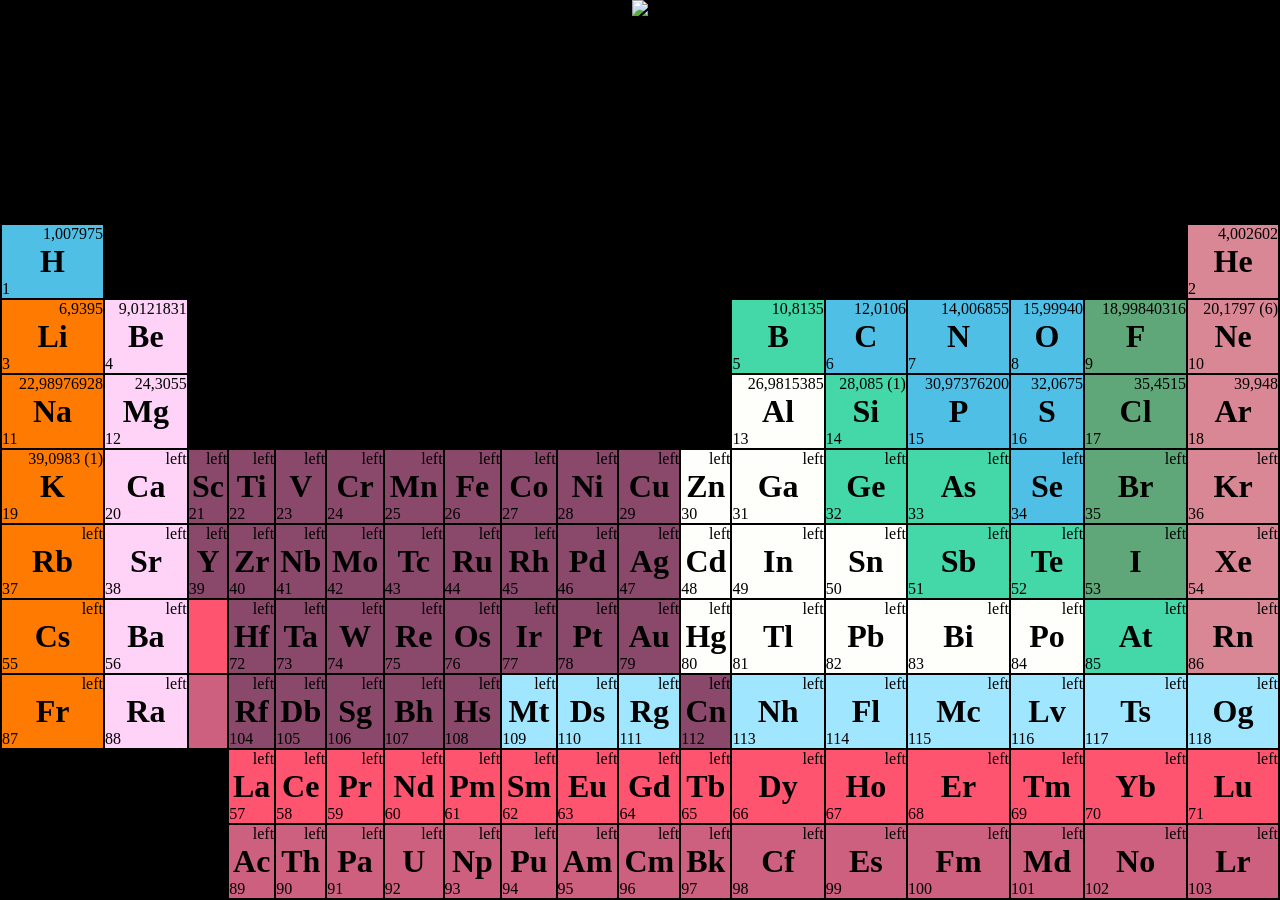
==== commit 2edbc917: "ew" ====
--- a/ex01/mendeleiev.html
+++ b/ex01/mendeleiev.html
@@ -103,121 +103,121 @@
 					<td class="co s"><p align="right" >39,948</p><h1 align="center">Ar</h1><p align="left">18</p></td>
 				</tr>
 				<tr>
-					<td class="co o"><p align="right" >left</p><h1 align="center">k</h1><p align="left">right</p></td>
-					<td class="co bg"><p align="right" >left</p><h1 align="center">Ca</h1><p align="left">right</p></td>
-					<td class="co tr"><p align="right" >left</p><h1 align="center">Sc</h1><p align="left">right</p></td>
-					<td class="co tr"><p align="right" >left</p><h1 align="center">Ti</h1><p align="left">right</p></td>
-					<td class="co tr"><p align="right" >left</p><h1 align="center">V</h1><p align="left">right</p></td>
-					<td class="co tr"><p align="right" >left</p><h1 align="center">Cr</h1><p align="left">right</p></td>
-					<td class="co tr"><p align="right" >left</p><h1 align="center">Mn</h1><p align="left">right</p></td>
-					<td class="co tr"><p align="right" >left</p><h1 align="center">Fe</h1><p align="left">right</p></td>
-					<td class="co tr"><p align="right" >left</p><h1 align="center">Co</h1><p align="left">right</p></td>
-					<td class="co tr"><p align="right" >left</p><h1 align="center">Ni</h1><p align="left">right</p></td>
-					<td class="co tr"><p align="right" >left</p><h1 align="center">Cu</h1><p align="left">right</p></td>
-					<td class="co bp"><p align="right" >left</p><h1 align="center">Zn</h1><p align="left">right</p></td>
-					<td class="co bp"><p align="right" >left</p><h1 align="center">Ga</h1><p align="left">right</p></td>
-					<td class="co e"><p align="right" >left</p><h1 align="center">Ge</h1><p align="left">right</p></td>
-					<td class="co e"><p align="right" >left</p><h1 align="center">As</h1><p align="left">right</p></td>
-					<td class="co b"><p align="right" >left</p><h1 align="center">Se</h1><p align="left">right</p></td>
-					<td class="co vv"><p align="right" >left</p><h1 align="center">Br</h1><p align="left">right</p></td>
-					<td class="co s"><p align="right" >left</p><h1 align="center">Kr</h1><p align="left">right</p></td>
-				</tr>
-				<tr>
-					<td class="co o"><p align="right" >left</p><h1 align="center">Rb</h1><p align="left">right</p></td>
-					<td class="co bg"><p align="right" >left</p><h1 align="center">Sr</h1><p align="left">right</p></td>
-					<td class="co tr"><p align="right" >left</p><h1 align="center">Y</h1><p align="left">right</p></td>
-					<td class="co tr"><p align="right" >left</p><h1 align="center">Zr</h1><p align="left">right</p></td>
-					<td class="co tr"><p align="right" >left</p><h1 align="center">Nb</h1><p align="left">right</p></td>
-					<td class="co tr"><p align="right" >left</p><h1 align="center">Mo</h1><p align="left">right</p></td>
-					<td class="co tr"><p align="right" >left</p><h1 align="center">Tc</h1><p align="left">right</p></td>
-					<td class="co tr"><p align="right" >left</p><h1 align="center">Ru</h1><p align="left">right</p></td>
-					<td class="co tr"><p align="right" >left</p><h1 align="center">Rh</h1><p align="left">right</p></td>
-					<td class="co tr"><p align="right" >left</p><h1 align="center">Pd</h1><p align="left">right</p></td>
-					<td class="co tr"><p align="right" >left</p><h1 align="center">Ag</h1><p align="left">right</p></td>
-					<td class="co bp"><p align="right" >left</p><h1 align="center">Cd</h1><p align="left">right</p></td>
-					<td class="co bp"><p align="right" >left</p><h1 align="center">In</h1><p align="left">right</p></td>
-					<td class="co bp"><p align="right" >left</p><h1 align="center">Sn</h1><p align="left">right</p></td>
-					<td class="co e"><p align="right" >left</p><h1 align="center">Sb</h1><p align="left">right</p></td>
-					<td class="co e"><p align="right" >left</p><h1 align="center">Te</h1><p align="left">right</p></td>
-					<td class="co vv"><p align="right" >left</p><h1 align="center">I</h1><p align="left">right</p></td>
-					<td class="co s"><p align="right" >left</p><h1 align="center">Xe</h1><p align="left">right</p></td>
+					<td class="co o"><p align="right" >39,0983 (1)</p><h1 align="center">K</h1><p align="left">19</p></td>
+					<td class="co bg"><p align="right" >left</p><h1 align="center">Ca</h1><p align="left">20</p></td>
+					<td class="co tr"><p align="right" >left</p><h1 align="center">Sc</h1><p align="left">21</p></td>
+					<td class="co tr"><p align="right" >left</p><h1 align="center">Ti</h1><p align="left">22</p></td>
+					<td class="co tr"><p align="right" >left</p><h1 align="center">V</h1><p align="left">23</p></td>
+					<td class="co tr"><p align="right" >left</p><h1 align="center">Cr</h1><p align="left">24</p></td>
+					<td class="co tr"><p align="right" >left</p><h1 align="center">Mn</h1><p align="left">25</p></td>
+					<td class="co tr"><p align="right" >left</p><h1 align="center">Fe</h1><p align="left">26</p></td>
+					<td class="co tr"><p align="right" >left</p><h1 align="center">Co</h1><p align="left">27</p></td>
+					<td class="co tr"><p align="right" >left</p><h1 align="center">Ni</h1><p align="left">28</p></td>
+					<td class="co tr"><p align="right" >left</p><h1 align="center">Cu</h1><p align="left">29</p></td>
+					<td class="co bp"><p align="right" >left</p><h1 align="center">Zn</h1><p align="left">30</p></td>
+					<td class="co bp"><p align="right" >left</p><h1 align="center">Ga</h1><p align="left">31</p></td>
+					<td class="co e"><p align="right" >left</p><h1 align="center">Ge</h1><p align="left">32</p></td>
+					<td class="co e"><p align="right" >left</p><h1 align="center">As</h1><p align="left">33</p></td>
+					<td class="co b"><p align="right" >left</p><h1 align="center">Se</h1><p align="left">34</p></td>
+					<td class="co vv"><p align="right" >left</p><h1 align="center">Br</h1><p align="left">35</p></td>
+					<td class="co s"><p align="right" >left</p><h1 align="center">Kr</h1><p align="left">36</p></td>
+				</tr>
+				<tr>
+					<td class="co o"><p align="right" >left</p><h1 align="center">Rb</h1><p align="left">37</p></td>
+					<td class="co bg"><p align="right" >left</p><h1 align="center">Sr</h1><p align="left">38</p></td>
+					<td class="co tr"><p align="right" >left</p><h1 align="center">Y</h1><p align="left">39</p></td>
+					<td class="co tr"><p align="right" >left</p><h1 align="center">Zr</h1><p align="left">40</p></td>
+					<td class="co tr"><p align="right" >left</p><h1 align="center">Nb</h1><p align="left">41</p></td>
+					<td class="co tr"><p align="right" >left</p><h1 align="center">Mo</h1><p align="left">42</p></td>
+					<td class="co tr"><p align="right" >left</p><h1 align="center">Tc</h1><p align="left">43</p></td>
+					<td class="co tr"><p align="right" >left</p><h1 align="center">Ru</h1><p align="left">44</p></td>
+					<td class="co tr"><p align="right" >left</p><h1 align="center">Rh</h1><p align="left">45</p></td>
+					<td class="co tr"><p align="right" >left</p><h1 align="center">Pd</h1><p align="left">46</p></td>
+					<td class="co tr"><p align="right" >left</p><h1 align="center">Ag</h1><p align="left">47</p></td>
+					<td class="co bp"><p align="right" >left</p><h1 align="center">Cd</h1><p align="left">48</p></td>
+					<td class="co bp"><p align="right" >left</p><h1 align="center">In</h1><p align="left">49</p></td>
+					<td class="co bp"><p align="right" >left</p><h1 align="center">Sn</h1><p align="left">50</p></td>
+					<td class="co e"><p align="right" >left</p><h1 align="center">Sb</h1><p align="left">51</p></td>
+					<td class="co e"><p align="right" >left</p><h1 align="center">Te</h1><p align="left">52</p></td>
+					<td class="co vv"><p align="right" >left</p><h1 align="center">I</h1><p align="left">53</p></td>
+					<td class="co s"><p align="right" >left</p><h1 align="center">Xe</h1><p align="left">54</p></td>
 				</tr>
 
 				<tr>
-					<td class="co o"><p align="right" >left</p><h1 align="center">Cs</h1><p align="left">right</p></td>
-					<td class="co bg"><p align="right" >left</p><h1 align="center">Ba</h1><p align="left">right</p></td>
+					<td class="co o"><p align="right" >left</p><h1 align="center">Cs</h1><p align="left">55</p></td>
+					<td class="co bg"><p align="right" >left</p><h1 align="center">Ba</h1><p align="left">56</p></td>
 					<td class="co r"></td>
-					<td class="co tr"><p align="right" >left</p><h1 align="center">Hf</h1><p align="left">right</p></td>
-					<td class="co tr"><p align="right" >left</p><h1 align="center">Ta</h1><p align="left">right</p></td>
-					<td class="co tr"><p align="right" >left</p><h1 align="center">W</h1><p align="left">right</p></td>
-					<td class="co tr"><p align="right" >left</p><h1 align="center">Re</h1><p align="left">right</p></td>
-					<td class="co tr"><p align="right" >left</p><h1 align="center">Os</h1><p align="left">right</p></td>
-					<td class="co tr"><p align="right" >left</p><h1 align="center">Ir</h1><p align="left">right</p></td>
-					<td class="co tr"><p align="right" >left</p><h1 align="center">Pt</h1><p align="left">right</p></td>
-					<td class="co tr"><p align="right" >left</p><h1 align="center">Au</h1><p align="left">right</p></td>
-					<td class="co bp"><p align="right" >left</p><h1 align="center">Hg</h1><p align="left">right</p></td>
-					<td class="co bp"><p align="right" >left</p><h1 align="center">Tl</h1><p align="left">right</p></td>
-					<td class="co bp"><p align="right" >left</p><h1 align="center">Pb</h1><p align="left">right</p></td>
-					<td class="co bp"><p align="right" >left</p><h1 align="center">Bi</h1><p align="left">right</p></td>
-					<td class="co bp"><p align="right" >left</p><h1 align="center">Po</h1><p align="left">right</p></td>
-					<td class="co e"><p align="right" >left</p><h1 align="center">At</h1><p align="left">right</p></td>
-					<td class="co s"><p align="right" >left</p><h1 align="center">Rn</h1><p align="left">right</p></td>
-				</tr>
-				<tr>
-					<td class="co o"><p align="right" >left</p><h1 align="center">Fr</h1><p align="left">right</p></td>
-					<td class="co bg"><p align="right" >left</p><h1 align="center">Ra</h1><p align="left">right</p></td>
+					<td class="co tr"><p align="right" >left</p><h1 align="center">Hf</h1><p align="left">72</p></td>
+					<td class="co tr"><p align="right" >left</p><h1 align="center">Ta</h1><p align="left">73</p></td>
+					<td class="co tr"><p align="right" >left</p><h1 align="center">W</h1><p align="left">74</p></td>
+					<td class="co tr"><p align="right" >left</p><h1 align="center">Re</h1><p align="left">75</p></td>
+					<td class="co tr"><p align="right" >left</p><h1 align="center">Os</h1><p align="left">76</p></td>
+					<td class="co tr"><p align="right" >left</p><h1 align="center">Ir</h1><p align="left">77</p></td>
+					<td class="co tr"><p align="right" >left</p><h1 align="center">Pt</h1><p align="left">78</p></td>
+					<td class="co tr"><p align="right" >left</p><h1 align="center">Au</h1><p align="left">79</p></td>
+					<td class="co bp"><p align="right" >left</p><h1 align="center">Hg</h1><p align="left">80</p></td>
+					<td class="co bp"><p align="right" >left</p><h1 align="center">Tl</h1><p align="left">81</p></td>
+					<td class="co bp"><p align="right" >left</p><h1 align="center">Pb</h1><p align="left">82</p></td>
+					<td class="co bp"><p align="right" >left</p><h1 align="center">Bi</h1><p align="left">83</p></td>
+					<td class="co bp"><p align="right" >left</p><h1 align="center">Po</h1><p align="left">84</p></td>
+					<td class="co e"><p align="right" >left</p><h1 align="center">At</h1><p align="left">85</p></td>
+					<td class="co s"><p align="right" >left</p><h1 align="center">Rn</h1><p align="left">86</p></td>
+				</tr>
+				<tr>
+					<td class="co o"><p align="right" >left</p><h1 align="center">Fr</h1><p align="left">87</p></td>
+					<td class="co bg"><p align="right" >left</p><h1 align="center">Ra</h1><p align="left">88</p></td>
 					<td class="co c"></td>
-					<td class="co tr"><p align="right" >left</p><h1 align="center">Rf</h1><p align="left">right</p></td>
-					<td class="co tr"><p align="right" >left</p><h1 align="center">Db</h1><p align="left">right</p></td>
-					<td class="co tr"><p align="right" >left</p><h1 align="center">Sg</h1><p align="left">right</p></td>
-					<td class="co tr"><p align="right" >left</p><h1 align="center">Bh</h1><p align="left">right</p></td>
-					<td class="co tr"><p align="right" >left</p><h1 align="center">Hs</h1><p align="left">right</p></td>
-					<td class="co w"><p align="right" >left</p><h1 align="center">Mt</h1><p align="left">right</p></td>
-					<td class="co w"><p align="right" >left</p><h1 align="center">Ds</h1><p align="left">right</p></td>
-					<td class="co w"><p align="right" >left</p><h1 align="center">Rg</h1><p align="left">right</p></td>
-					<td class="co tr"><p align="right" >left</p><h1 align="center">Cn</h1><p align="left">right</p></td>
-					<td class="co w"><p align="right" >left</p><h1 align="center">Nh</h1><p align="left">right</p></td>
-					<td class="co w"><p align="right" >left</p><h1 align="center">Fl</h1><p align="left">right</p></td>
-					<td class="co w"><p align="right" >left</p><h1 align="center">Mc</h1><p align="left">right</p></td>
-					<td class="co w"><p align="right" >left</p><h1 align="center">Lv</h1><p align="left">right</p></td>
-					<td class="co w"><p align="right" >left</p><h1 align="center">Ts</h1><p align="left">right</p></td>
-					<td class="co w"><p align="right" >left</p><h1 align="center">Og</h1><p align="left">right</p></td>
+					<td class="co tr"><p align="right" >left</p><h1 align="center">Rf</h1><p align="left">104</p></td>
+					<td class="co tr"><p align="right" >left</p><h1 align="center">Db</h1><p align="left">105</p></td>
+					<td class="co tr"><p align="right" >left</p><h1 align="center">Sg</h1><p align="left">106</p></td>
+					<td class="co tr"><p align="right" >left</p><h1 align="center">Bh</h1><p align="left">107</p></td>
+					<td class="co tr"><p align="right" >left</p><h1 align="center">Hs</h1><p align="left">108</p></td>
+					<td class="co w"><p align="right" >left</p><h1 align="center">Mt</h1><p align="left">109</p></td>
+					<td class="co w"><p align="right" >left</p><h1 align="center">Ds</h1><p align="left">110</p></td>
+					<td class="co w"><p align="right" >left</p><h1 align="center">Rg</h1><p align="left">111</p></td>
+					<td class="co tr"><p align="right" >left</p><h1 align="center">Cn</h1><p align="left">112</p></td>
+					<td class="co w"><p align="right" >left</p><h1 align="center">Nh</h1><p align="left">113</p></td>
+					<td class="co w"><p align="right" >left</p><h1 align="center">Fl</h1><p align="left">114</p></td>
+					<td class="co w"><p align="right" >left</p><h1 align="center">Mc</h1><p align="left">115</p></td>
+					<td class="co w"><p align="right" >left</p><h1 align="center">Lv</h1><p align="left">116</p></td>
+					<td class="co w"><p align="right" >left</p><h1 align="center">Ts</h1><p align="left">117</p></td>
+					<td class="co w"><p align="right" >left</p><h1 align="center">Og</h1><p align="left">118</p></td>
 				</tr>
 				<tr>		
 					<td colspan=3></td>
-					<td class="co r"><p align="right" >left</p><h1 align="center">La</h1><p align="left">right</p></td>
-					<td class="co r"><p align="right" >left</p><h1 align="center">Ce</h1><p align="left">right</p></td>
-					<td class="co r"><p align="right" >left</p><h1 align="center">Pr</h1><p align="left">right</p></td>
-					<td class="co r"><p align="right" >left</p><h1 align="center">Nd</h1><p align="left">right</p></td>
-					<td class="co r"><p align="right" >left</p><h1 align="center">Pm</h1><p align="left">right</p></td>
-					<td class="co r"><p align="right" >left</p><h1 align="center">Sm</h1><p align="left">right</p></td>
-					<td class="co r"><p align="right" >left</p><h1 align="center">Eu</h1><p align="left">right</p></td>
-					<td class="co r"><p align="right" >left</p><h1 align="center">Gd</h1><p align="left">right</p></td>
-					<td class="co r"><p align="right" >left</p><h1 align="center">Tb</h1><p align="left">right</p></td>
-					<td class="co r"><p align="right" >left</p><h1 align="center">Dy</h1><p align="left">right</p></td>
-					<td class="co r"><p align="right" >left</p><h1 align="center">Ho</h1><p align="left">right</p></td>
-					<td class="co r"><p align="right" >left</p><h1 align="center">Er</h1><p align="left">right</p></td>
-					<td class="co r"><p align="right" >left</p><h1 align="center">Tm</h1><p align="left">right</p></td>
-					<td class="co r"><p align="right" >left</p><h1 align="center">Yb</h1><p align="left">right</p></td>
-					<td class="co r"><p align="right" >left</p><h1 align="center">Lu</h1><p align="left">right</p></td>
+					<td class="co r"><p align="right" >left</p><h1 align="center">La</h1><p align="left">57</p></td>
+					<td class="co r"><p align="right" >left</p><h1 align="center">Ce</h1><p align="left">58</p></td>
+					<td class="co r"><p align="right" >left</p><h1 align="center">Pr</h1><p align="left">59</p></td>
+					<td class="co r"><p align="right" >left</p><h1 align="center">Nd</h1><p align="left">60</p></td>
+					<td class="co r"><p align="right" >left</p><h1 align="center">Pm</h1><p align="left">61</p></td>
+					<td class="co r"><p align="right" >left</p><h1 align="center">Sm</h1><p align="left">62</p></td>
+					<td class="co r"><p align="right" >left</p><h1 align="center">Eu</h1><p align="left">63</p></td>
+					<td class="co r"><p align="right" >left</p><h1 align="center">Gd</h1><p align="left">64</p></td>
+					<td class="co r"><p align="right" >left</p><h1 align="center">Tb</h1><p align="left">65</p></td>
+					<td class="co r"><p align="right" >left</p><h1 align="center">Dy</h1><p align="left">66</p></td>
+					<td class="co r"><p align="right" >left</p><h1 align="center">Ho</h1><p align="left">67</p></td>
+					<td class="co r"><p align="right" >left</p><h1 align="center">Er</h1><p align="left">68</p></td>
+					<td class="co r"><p align="right" >left</p><h1 align="center">Tm</h1><p align="left">69</p></td>
+					<td class="co r"><p align="right" >left</p><h1 align="center">Yb</h1><p align="left">70</p></td>
+					<td class="co r"><p align="right" >left</p><h1 align="center">Lu</h1><p align="left">71</p></td>
 				</tr>
 				<tr>
 					<td colspan=3></td>
-					<td class="co c"><p align="right" >left</p><h1 align="center">Ac</h1><p align="left">right</p></td>
-					<td class="co c"><p align="right" >left</p><h1 align="center">Th</h1><p align="left">right</p></td>
-					<td class="co c"><p align="right" >left</p><h1 align="center">Pa</h1><p align="left">right</p></td>
-					<td class="co c"><p align="right" >left</p><h1 align="center">U</h1><p align="left">right</p></td>
-					<td class="co c"><p align="right" >left</p><h1 align="center">Np</h1><p align="left">right</p></td>
-					<td class="co c"><p align="right" >left</p><h1 align="center">Pu</h1><p align="left">right</p></td>
-					<td class="co c"><p align="right" >left</p><h1 align="center">Am</h1><p align="left">right</p></td>
-					<td class="co c"><p align="right" >left</p><h1 align="center">Cm</h1><p align="left">right</p></td>
-					<td class="co c"><p align="right" >left</p><h1 align="center">Bk</h1><p align="left">right</p></td>
-					<td class="co c"><p align="right" >left</p><h1 align="center">Cf</h1><p align="left">right</p></td>
-					<td class="co c"><p align="right" >left</p><h1 align="center">Es</h1><p align="left">right</p></td>
-					<td class="co c"><p align="right" >left</p><h1 align="center">Fm</h1><p align="left">right</p></td>
-					<td class="co c"><p align="right" >left</p><h1 align="center">Md</h1><p align="left">right</p></td>
-					<td class="co c"><p align="right" >left</p><h1 align="center">No</h1><p align="left">right</p></td>
-					<td class="co c"><p align="right" >left</p><h1 align="center">Lr</h1><p align="left">right</p></td>
+					<td class="co c"><p align="right" >left</p><h1 align="center">Ac</h1><p align="left">89</p></td>
+					<td class="co c"><p align="right" >left</p><h1 align="center">Th</h1><p align="left">90</p></td>
+					<td class="co c"><p align="right" >left</p><h1 align="center">Pa</h1><p align="left">91</p></td>
+					<td class="co c"><p align="right" >left</p><h1 align="center">U</h1><p align="left">92</p></td>
+					<td class="co c"><p align="right" >left</p><h1 align="center">Np</h1><p align="left">93</p></td>
+					<td class="co c"><p align="right" >left</p><h1 align="center">Pu</h1><p align="left">94</p></td>
+					<td class="co c"><p align="right" >left</p><h1 align="center">Am</h1><p align="left">95</p></td>
+					<td class="co c"><p align="right" >left</p><h1 align="center">Cm</h1><p align="left">96</p></td>
+					<td class="co c"><p align="right" >left</p><h1 align="center">Bk</h1><p align="left">97</p></td>
+					<td class="co c"><p align="right" >left</p><h1 align="center">Cf</h1><p align="left">98</p></td>
+					<td class="co c"><p align="right" >left</p><h1 align="center">Es</h1><p align="left">99</p></td>
+					<td class="co c"><p align="right" >left</p><h1 align="center">Fm</h1><p align="left">100</p></td>
+					<td class="co c"><p align="right" >left</p><h1 align="center">Md</h1><p align="left">101</p></td>
+					<td class="co c"><p align="right" >left</p><h1 align="center">No</h1><p align="left">102</p></td>
+					<td class="co c"><p align="right" >left</p><h1 align="center">Lr</h1><p align="left">103</p></td>
 				</tr>
 			</table>
 		</div>
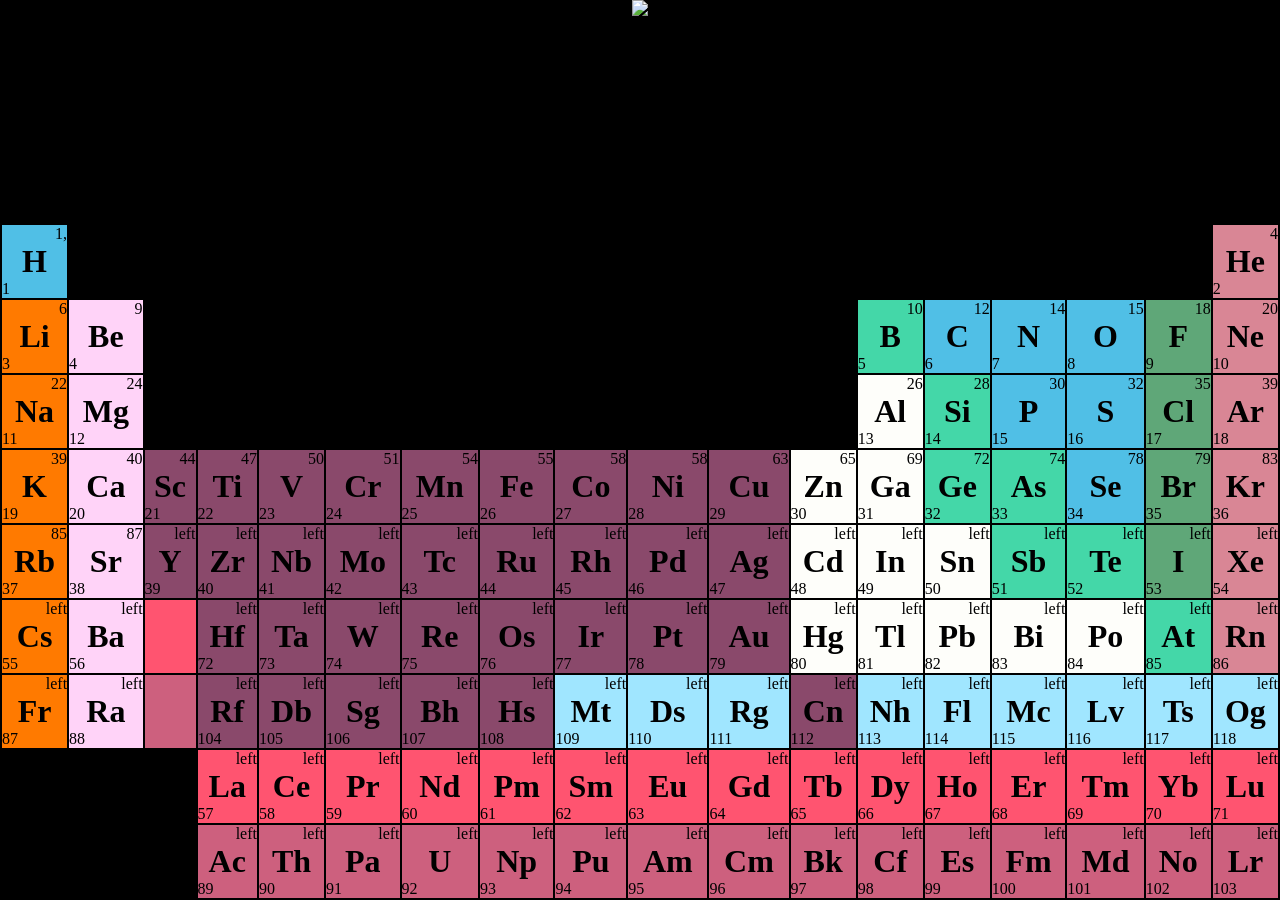
==== commit c1d7ce43: "ew" ====
--- a/ex01/mendeleiev.html
+++ b/ex01/mendeleiev.html
@@ -76,55 +76,55 @@
 		<div id="t">	
 			<table  contenteditable=true width=100%> 
 				<tr>
-					<td class="co b"><p align="right" >1,007975</p><h1 align="center">H</h1><p align="left">1</p></td>
+					<td class="co b"><p align="right" >1,</p><h1 align="center">H</h1><p align="left">1</p></td>
 					<td colspan=16></td>
-					<td class="co s"><p align="right" >4,002602</p><h1 align="center">He</h1><p align="left">2</p></td>
-				</tr>
-				<tr>
-					<td class="co o"><p align="right" >6,9395</p><h1 align="center">Li</h1><p align="left">3</p></td>
-					<td class="co bg"><p align="right" >9,0121831</p><h1 align="center">Be</h1><p align="left">4</p></td>
+					<td class="co s"><p align="right" >4</p><h1 align="center">He</h1><p align="left">2</p></td>
+				</tr>
+				<tr>
+					<td class="co o"><p align="right" >6</p><h1 align="center">Li</h1><p align="left">3</p></td>
+					<td class="co bg"><p align="right" >9</p><h1 align="center">Be</h1><p align="left">4</p></td>
 					<td colspan=10></td>
-					<td class="co e"><p align="right" >10,8135</p><h1 align="center">B</h1><p align="left">5</p></td>
-					<td class="co b"><p align="right" >12,0106</p><h1 align="center">C</h1><p align="left">6</p></td>
-					<td class="co b"><p align="right" >14,006855</p><h1 align="center">N</h1><p align="left">7</p></td>
-					<td class="co b"><p align="right" >15,99940</p><h1 align="center">O</h1><p align="left">8</p></td>
-					<td class="co vv"><p align="right" >18,99840316</p><h1 align="center">F</h1><p align="left">9</p></td>
-					<td class="co s"><p align="right" >20,1797 (6)</p><h1 align="center">Ne</h1><p align="left">10</p></td>
-				</tr>
-				<tr>
-					<td class="co o"><p align="right" >22,98976928</p><h1 align="center">Na</h1><p align="left">11</p></td>
-					<td class="co bg"><p align="right" >24,3055</p><h1 align="center">Mg</h1><p align="left">12</p></td>
+					<td class="co e"><p align="right" >10</p><h1 align="center">B</h1><p align="left">5</p></td>
+					<td class="co b"><p align="right" >12</p><h1 align="center">C</h1><p align="left">6</p></td>
+					<td class="co b"><p align="right" >14</p><h1 align="center">N</h1><p align="left">7</p></td>
+					<td class="co b"><p align="right" >15</p><h1 align="center">O</h1><p align="left">8</p></td>
+					<td class="co vv"><p align="right" >18</p><h1 align="center">F</h1><p align="left">9</p></td>
+					<td class="co s"><p align="right" >20</p><h1 align="center">Ne</h1><p align="left">10</p></td>
+				</tr>
+				<tr>
+					<td class="co o"><p align="right" >22</p><h1 align="center">Na</h1><p align="left">11</p></td>
+					<td class="co bg"><p align="right" >24</p><h1 align="center">Mg</h1><p align="left">12</p></td>
 					<td colspan=10></td>
-					<td class="co bp"><p align="right" >26,9815385</p><h1 align="center">Al</h1><p align="left">13</p></td>
-					<td class="co e"><p align="right" >28,085 (1)</p><h1 align="center">Si</h1><p align="left">14</p></td>
-					<td class="co b"><p align="right" >30,97376200</p><h1 align="center">P</h1><p align="left">15</p></td>
-					<td class="co b"><p align="right" >32,0675</p><h1 align="center">S</h1><p align="left">16</p></td>
-					<td class="co vv"><p align="right" >35,4515</p><h1 align="center">Cl</h1><p align="left">17</p></td>
-					<td class="co s"><p align="right" >39,948</p><h1 align="center">Ar</h1><p align="left">18</p></td>
-				</tr>
-				<tr>
-					<td class="co o"><p align="right" >39,0983 (1)</p><h1 align="center">K</h1><p align="left">19</p></td>
-					<td class="co bg"><p align="right" >left</p><h1 align="center">Ca</h1><p align="left">20</p></td>
-					<td class="co tr"><p align="right" >left</p><h1 align="center">Sc</h1><p align="left">21</p></td>
-					<td class="co tr"><p align="right" >left</p><h1 align="center">Ti</h1><p align="left">22</p></td>
-					<td class="co tr"><p align="right" >left</p><h1 align="center">V</h1><p align="left">23</p></td>
-					<td class="co tr"><p align="right" >left</p><h1 align="center">Cr</h1><p align="left">24</p></td>
-					<td class="co tr"><p align="right" >left</p><h1 align="center">Mn</h1><p align="left">25</p></td>
-					<td class="co tr"><p align="right" >left</p><h1 align="center">Fe</h1><p align="left">26</p></td>
-					<td class="co tr"><p align="right" >left</p><h1 align="center">Co</h1><p align="left">27</p></td>
-					<td class="co tr"><p align="right" >left</p><h1 align="center">Ni</h1><p align="left">28</p></td>
-					<td class="co tr"><p align="right" >left</p><h1 align="center">Cu</h1><p align="left">29</p></td>
-					<td class="co bp"><p align="right" >left</p><h1 align="center">Zn</h1><p align="left">30</p></td>
-					<td class="co bp"><p align="right" >left</p><h1 align="center">Ga</h1><p align="left">31</p></td>
-					<td class="co e"><p align="right" >left</p><h1 align="center">Ge</h1><p align="left">32</p></td>
-					<td class="co e"><p align="right" >left</p><h1 align="center">As</h1><p align="left">33</p></td>
-					<td class="co b"><p align="right" >left</p><h1 align="center">Se</h1><p align="left">34</p></td>
-					<td class="co vv"><p align="right" >left</p><h1 align="center">Br</h1><p align="left">35</p></td>
-					<td class="co s"><p align="right" >left</p><h1 align="center">Kr</h1><p align="left">36</p></td>
-				</tr>
-				<tr>
-					<td class="co o"><p align="right" >left</p><h1 align="center">Rb</h1><p align="left">37</p></td>
-					<td class="co bg"><p align="right" >left</p><h1 align="center">Sr</h1><p align="left">38</p></td>
+					<td class="co bp"><p align="right" >26</p><h1 align="center">Al</h1><p align="left">13</p></td>
+					<td class="co e"><p align="right" >28</p><h1 align="center">Si</h1><p align="left">14</p></td>
+					<td class="co b"><p align="right" >30</p><h1 align="center">P</h1><p align="left">15</p></td>
+					<td class="co b"><p align="right" >32</p><h1 align="center">S</h1><p align="left">16</p></td>
+					<td class="co vv"><p align="right" >35</p><h1 align="center">Cl</h1><p align="left">17</p></td>
+					<td class="co s"><p align="right" >39</p><h1 align="center">Ar</h1><p align="left">18</p></td>
+				</tr>
+				<tr>
+					<td class="co o"><p align="right" >39</p><h1 align="center">K</h1><p align="left">19</p></td>
+					<td class="co bg"><p align="right" >40</p><h1 align="center">Ca</h1><p align="left">20</p></td>
+					<td class="co tr"><p align="right" >44</p><h1 align="center">Sc</h1><p align="left">21</p></td>
+					<td class="co tr"><p align="right" >47</p><h1 align="center">Ti</h1><p align="left">22</p></td>
+					<td class="co tr"><p align="right" >50</p><h1 align="center">V</h1><p align="left">23</p></td>
+					<td class="co tr"><p align="right" >51</p><h1 align="center">Cr</h1><p align="left">24</p></td>
+					<td class="co tr"><p align="right" >54</p><h1 align="center">Mn</h1><p align="left">25</p></td>
+					<td class="co tr"><p align="right" >55</p><h1 align="center">Fe</h1><p align="left">26</p></td>
+					<td class="co tr"><p align="right" >58</p><h1 align="center">Co</h1><p align="left">27</p></td>
+					<td class="co tr"><p align="right" >58</p><h1 align="center">Ni</h1><p align="left">28</p></td>
+					<td class="co tr"><p align="right" >63</p><h1 align="center">Cu</h1><p align="left">29</p></td>
+					<td class="co bp"><p align="right" >65</p><h1 align="center">Zn</h1><p align="left">30</p></td>
+					<td class="co bp"><p align="right" >69</p><h1 align="center">Ga</h1><p align="left">31</p></td>
+					<td class="co e"><p align="right" >72</p><h1 align="center">Ge</h1><p align="left">32</p></td>
+					<td class="co e"><p align="right" >74</p><h1 align="center">As</h1><p align="left">33</p></td>
+					<td class="co b"><p align="right" >78</p><h1 align="center">Se</h1><p align="left">34</p></td>
+					<td class="co vv"><p align="right" >79</p><h1 align="center">Br</h1><p align="left">35</p></td>
+					<td class="co s"><p align="right" >83</p><h1 align="center">Kr</h1><p align="left">36</p></td>
+				</tr>
+				<tr>
+					<td class="co o"><p align="right" >85</p><h1 align="center">Rb</h1><p align="left">37</p></td>
+					<td class="co bg"><p align="right" >87</p><h1 align="center">Sr</h1><p align="left">38</p></td>
 					<td class="co tr"><p align="right" >left</p><h1 align="center">Y</h1><p align="left">39</p></td>
 					<td class="co tr"><p align="right" >left</p><h1 align="center">Zr</h1><p align="left">40</p></td>
 					<td class="co tr"><p align="right" >left</p><h1 align="center">Nb</h1><p align="left">41</p></td>
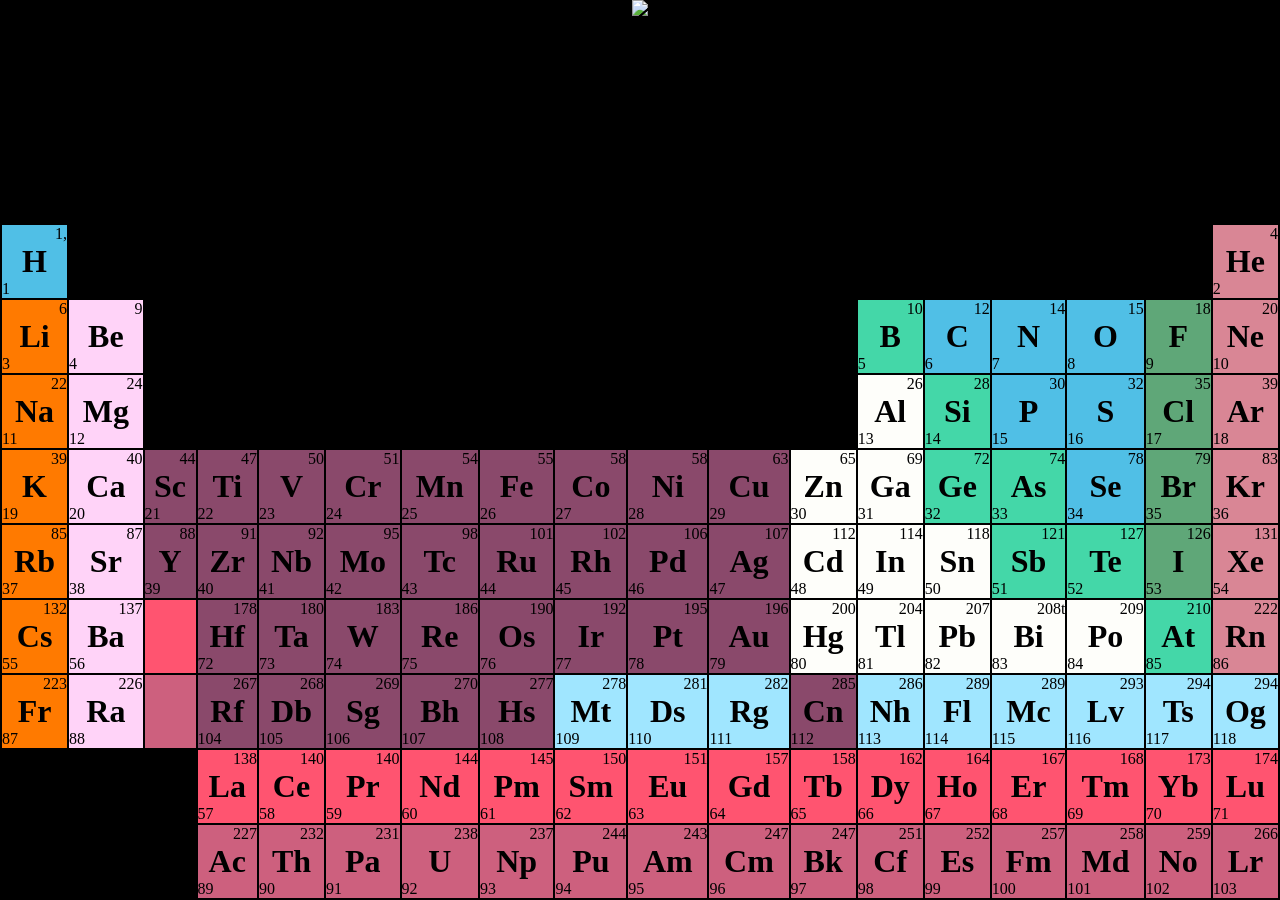
==== commit 0868feff: "ew" ====
--- a/ex01/mendeleiev.html
+++ b/ex01/mendeleiev.html
@@ -125,99 +125,99 @@
 				<tr>
 					<td class="co o"><p align="right" >85</p><h1 align="center">Rb</h1><p align="left">37</p></td>
 					<td class="co bg"><p align="right" >87</p><h1 align="center">Sr</h1><p align="left">38</p></td>
-					<td class="co tr"><p align="right" >left</p><h1 align="center">Y</h1><p align="left">39</p></td>
-					<td class="co tr"><p align="right" >left</p><h1 align="center">Zr</h1><p align="left">40</p></td>
-					<td class="co tr"><p align="right" >left</p><h1 align="center">Nb</h1><p align="left">41</p></td>
-					<td class="co tr"><p align="right" >left</p><h1 align="center">Mo</h1><p align="left">42</p></td>
-					<td class="co tr"><p align="right" >left</p><h1 align="center">Tc</h1><p align="left">43</p></td>
-					<td class="co tr"><p align="right" >left</p><h1 align="center">Ru</h1><p align="left">44</p></td>
-					<td class="co tr"><p align="right" >left</p><h1 align="center">Rh</h1><p align="left">45</p></td>
-					<td class="co tr"><p align="right" >left</p><h1 align="center">Pd</h1><p align="left">46</p></td>
-					<td class="co tr"><p align="right" >left</p><h1 align="center">Ag</h1><p align="left">47</p></td>
-					<td class="co bp"><p align="right" >left</p><h1 align="center">Cd</h1><p align="left">48</p></td>
-					<td class="co bp"><p align="right" >left</p><h1 align="center">In</h1><p align="left">49</p></td>
-					<td class="co bp"><p align="right" >left</p><h1 align="center">Sn</h1><p align="left">50</p></td>
-					<td class="co e"><p align="right" >left</p><h1 align="center">Sb</h1><p align="left">51</p></td>
-					<td class="co e"><p align="right" >left</p><h1 align="center">Te</h1><p align="left">52</p></td>
-					<td class="co vv"><p align="right" >left</p><h1 align="center">I</h1><p align="left">53</p></td>
-					<td class="co s"><p align="right" >left</p><h1 align="center">Xe</h1><p align="left">54</p></td>
+					<td class="co tr"><p align="right" >88</p><h1 align="center">Y</h1><p align="left">39</p></td>
+					<td class="co tr"><p align="right" >91</p><h1 align="center">Zr</h1><p align="left">40</p></td>
+					<td class="co tr"><p align="right" >92</p><h1 align="center">Nb</h1><p align="left">41</p></td>
+					<td class="co tr"><p align="right" >95</p><h1 align="center">Mo</h1><p align="left">42</p></td>
+					<td class="co tr"><p align="right" >98</p><h1 align="center">Tc</h1><p align="left">43</p></td>
+					<td class="co tr"><p align="right" >101</p><h1 align="center">Ru</h1><p align="left">44</p></td>
+					<td class="co tr"><p align="right" >102</p><h1 align="center">Rh</h1><p align="left">45</p></td>
+					<td class="co tr"><p align="right" >106</p><h1 align="center">Pd</h1><p align="left">46</p></td>
+					<td class="co tr"><p align="right" >107</p><h1 align="center">Ag</h1><p align="left">47</p></td>
+					<td class="co bp"><p align="right" >112</p><h1 align="center">Cd</h1><p align="left">48</p></td>
+					<td class="co bp"><p align="right" >114</p><h1 align="center">In</h1><p align="left">49</p></td>
+					<td class="co bp"><p align="right" >118</p><h1 align="center">Sn</h1><p align="left">50</p></td>
+					<td class="co e"><p align="right" >121</p><h1 align="center">Sb</h1><p align="left">51</p></td>
+					<td class="co e"><p align="right" >127</p><h1 align="center">Te</h1><p align="left">52</p></td>
+					<td class="co vv"><p align="right" >126</p><h1 align="center">I</h1><p align="left">53</p></td>
+					<td class="co s"><p align="right" >131</p><h1 align="center">Xe</h1><p align="left">54</p></td>
 				</tr>
 
 				<tr>
-					<td class="co o"><p align="right" >left</p><h1 align="center">Cs</h1><p align="left">55</p></td>
-					<td class="co bg"><p align="right" >left</p><h1 align="center">Ba</h1><p align="left">56</p></td>
+					<td class="co o"><p align="right" >132</p><h1 align="center">Cs</h1><p align="left">55</p></td>
+					<td class="co bg"><p align="right" >137</p><h1 align="center">Ba</h1><p align="left">56</p></td>
 					<td class="co r"></td>
-					<td class="co tr"><p align="right" >left</p><h1 align="center">Hf</h1><p align="left">72</p></td>
-					<td class="co tr"><p align="right" >left</p><h1 align="center">Ta</h1><p align="left">73</p></td>
-					<td class="co tr"><p align="right" >left</p><h1 align="center">W</h1><p align="left">74</p></td>
-					<td class="co tr"><p align="right" >left</p><h1 align="center">Re</h1><p align="left">75</p></td>
-					<td class="co tr"><p align="right" >left</p><h1 align="center">Os</h1><p align="left">76</p></td>
-					<td class="co tr"><p align="right" >left</p><h1 align="center">Ir</h1><p align="left">77</p></td>
-					<td class="co tr"><p align="right" >left</p><h1 align="center">Pt</h1><p align="left">78</p></td>
-					<td class="co tr"><p align="right" >left</p><h1 align="center">Au</h1><p align="left">79</p></td>
-					<td class="co bp"><p align="right" >left</p><h1 align="center">Hg</h1><p align="left">80</p></td>
-					<td class="co bp"><p align="right" >left</p><h1 align="center">Tl</h1><p align="left">81</p></td>
-					<td class="co bp"><p align="right" >left</p><h1 align="center">Pb</h1><p align="left">82</p></td>
-					<td class="co bp"><p align="right" >left</p><h1 align="center">Bi</h1><p align="left">83</p></td>
-					<td class="co bp"><p align="right" >left</p><h1 align="center">Po</h1><p align="left">84</p></td>
-					<td class="co e"><p align="right" >left</p><h1 align="center">At</h1><p align="left">85</p></td>
-					<td class="co s"><p align="right" >left</p><h1 align="center">Rn</h1><p align="left">86</p></td>
-				</tr>
-				<tr>
-					<td class="co o"><p align="right" >left</p><h1 align="center">Fr</h1><p align="left">87</p></td>
-					<td class="co bg"><p align="right" >left</p><h1 align="center">Ra</h1><p align="left">88</p></td>
+					<td class="co tr"><p align="right" >178</p><h1 align="center">Hf</h1><p align="left">72</p></td>
+					<td class="co tr"><p align="right" >180</p><h1 align="center">Ta</h1><p align="left">73</p></td>
+					<td class="co tr"><p align="right" >183</p><h1 align="center">W</h1><p align="left">74</p></td>
+					<td class="co tr"><p align="right" >186</p><h1 align="center">Re</h1><p align="left">75</p></td>
+					<td class="co tr"><p align="right" >190</p><h1 align="center">Os</h1><p align="left">76</p></td>
+					<td class="co tr"><p align="right" >192</p><h1 align="center">Ir</h1><p align="left">77</p></td>
+					<td class="co tr"><p align="right" >195</p><h1 align="center">Pt</h1><p align="left">78</p></td>
+					<td class="co tr"><p align="right" >196</p><h1 align="center">Au</h1><p align="left">79</p></td>
+					<td class="co bp"><p align="right" >200</p><h1 align="center">Hg</h1><p align="left">80</p></td>
+					<td class="co bp"><p align="right" >204</p><h1 align="center">Tl</h1><p align="left">81</p></td>
+					<td class="co bp"><p align="right" >207</p><h1 align="center">Pb</h1><p align="left">82</p></td>
+					<td class="co bp"><p align="right" >208t</p><h1 align="center">Bi</h1><p align="left">83</p></td>
+					<td class="co bp"><p align="right" >209</p><h1 align="center">Po</h1><p align="left">84</p></td>
+					<td class="co e"><p align="right" >210</p><h1 align="center">At</h1><p align="left">85</p></td>
+					<td class="co s"><p align="right" >222</p><h1 align="center">Rn</h1><p align="left">86</p></td>
+				</tr>
+				<tr>
+					<td class="co o"><p align="right" >223</p><h1 align="center">Fr</h1><p align="left">87</p></td>
+					<td class="co bg"><p align="right" >226</p><h1 align="center">Ra</h1><p align="left">88</p></td>
 					<td class="co c"></td>
-					<td class="co tr"><p align="right" >left</p><h1 align="center">Rf</h1><p align="left">104</p></td>
-					<td class="co tr"><p align="right" >left</p><h1 align="center">Db</h1><p align="left">105</p></td>
-					<td class="co tr"><p align="right" >left</p><h1 align="center">Sg</h1><p align="left">106</p></td>
-					<td class="co tr"><p align="right" >left</p><h1 align="center">Bh</h1><p align="left">107</p></td>
-					<td class="co tr"><p align="right" >left</p><h1 align="center">Hs</h1><p align="left">108</p></td>
-					<td class="co w"><p align="right" >left</p><h1 align="center">Mt</h1><p align="left">109</p></td>
-					<td class="co w"><p align="right" >left</p><h1 align="center">Ds</h1><p align="left">110</p></td>
-					<td class="co w"><p align="right" >left</p><h1 align="center">Rg</h1><p align="left">111</p></td>
-					<td class="co tr"><p align="right" >left</p><h1 align="center">Cn</h1><p align="left">112</p></td>
-					<td class="co w"><p align="right" >left</p><h1 align="center">Nh</h1><p align="left">113</p></td>
-					<td class="co w"><p align="right" >left</p><h1 align="center">Fl</h1><p align="left">114</p></td>
-					<td class="co w"><p align="right" >left</p><h1 align="center">Mc</h1><p align="left">115</p></td>
-					<td class="co w"><p align="right" >left</p><h1 align="center">Lv</h1><p align="left">116</p></td>
-					<td class="co w"><p align="right" >left</p><h1 align="center">Ts</h1><p align="left">117</p></td>
-					<td class="co w"><p align="right" >left</p><h1 align="center">Og</h1><p align="left">118</p></td>
+					<td class="co tr"><p align="right" >267</p><h1 align="center">Rf</h1><p align="left">104</p></td>
+					<td class="co tr"><p align="right" >268</p><h1 align="center">Db</h1><p align="left">105</p></td>
+					<td class="co tr"><p align="right" >269</p><h1 align="center">Sg</h1><p align="left">106</p></td>
+					<td class="co tr"><p align="right" >270</p><h1 align="center">Bh</h1><p align="left">107</p></td>
+					<td class="co tr"><p align="right" >277</p><h1 align="center">Hs</h1><p align="left">108</p></td>
+					<td class="co w"><p align="right" >278</p><h1 align="center">Mt</h1><p align="left">109</p></td>
+					<td class="co w"><p align="right" >281</p><h1 align="center">Ds</h1><p align="left">110</p></td>
+					<td class="co w"><p align="right" >282</p><h1 align="center">Rg</h1><p align="left">111</p></td>
+					<td class="co tr"><p align="right" >285</p><h1 align="center">Cn</h1><p align="left">112</p></td>
+					<td class="co w"><p align="right" >286</p><h1 align="center">Nh</h1><p align="left">113</p></td>
+					<td class="co w"><p align="right" >289</p><h1 align="center">Fl</h1><p align="left">114</p></td>
+					<td class="co w"><p align="right" >289</p><h1 align="center">Mc</h1><p align="left">115</p></td>
+					<td class="co w"><p align="right" >293</p><h1 align="center">Lv</h1><p align="left">116</p></td>
+					<td class="co w"><p align="right" >294</p><h1 align="center">Ts</h1><p align="left">117</p></td>
+					<td class="co w"><p align="right" >294</p><h1 align="center">Og</h1><p align="left">118</p></td>
 				</tr>
 				<tr>		
 					<td colspan=3></td>
-					<td class="co r"><p align="right" >left</p><h1 align="center">La</h1><p align="left">57</p></td>
-					<td class="co r"><p align="right" >left</p><h1 align="center">Ce</h1><p align="left">58</p></td>
-					<td class="co r"><p align="right" >left</p><h1 align="center">Pr</h1><p align="left">59</p></td>
-					<td class="co r"><p align="right" >left</p><h1 align="center">Nd</h1><p align="left">60</p></td>
-					<td class="co r"><p align="right" >left</p><h1 align="center">Pm</h1><p align="left">61</p></td>
-					<td class="co r"><p align="right" >left</p><h1 align="center">Sm</h1><p align="left">62</p></td>
-					<td class="co r"><p align="right" >left</p><h1 align="center">Eu</h1><p align="left">63</p></td>
-					<td class="co r"><p align="right" >left</p><h1 align="center">Gd</h1><p align="left">64</p></td>
-					<td class="co r"><p align="right" >left</p><h1 align="center">Tb</h1><p align="left">65</p></td>
-					<td class="co r"><p align="right" >left</p><h1 align="center">Dy</h1><p align="left">66</p></td>
-					<td class="co r"><p align="right" >left</p><h1 align="center">Ho</h1><p align="left">67</p></td>
-					<td class="co r"><p align="right" >left</p><h1 align="center">Er</h1><p align="left">68</p></td>
-					<td class="co r"><p align="right" >left</p><h1 align="center">Tm</h1><p align="left">69</p></td>
-					<td class="co r"><p align="right" >left</p><h1 align="center">Yb</h1><p align="left">70</p></td>
-					<td class="co r"><p align="right" >left</p><h1 align="center">Lu</h1><p align="left">71</p></td>
+					<td class="co r"><p align="right" >138</p><h1 align="center">La</h1><p align="left">57</p></td>
+					<td class="co r"><p align="right" >140</p><h1 align="center">Ce</h1><p align="left">58</p></td>
+					<td class="co r"><p align="right" >140</p><h1 align="center">Pr</h1><p align="left">59</p></td>
+					<td class="co r"><p align="right" >144</p><h1 align="center">Nd</h1><p align="left">60</p></td>
+					<td class="co r"><p align="right" >145</p><h1 align="center">Pm</h1><p align="left">61</p></td>
+					<td class="co r"><p align="right" >150</p><h1 align="center">Sm</h1><p align="left">62</p></td>
+					<td class="co r"><p align="right" >151</p><h1 align="center">Eu</h1><p align="left">63</p></td>
+					<td class="co r"><p align="right" >157</p><h1 align="center">Gd</h1><p align="left">64</p></td>
+					<td class="co r"><p align="right" >158</p><h1 align="center">Tb</h1><p align="left">65</p></td>
+					<td class="co r"><p align="right" >162</p><h1 align="center">Dy</h1><p align="left">66</p></td>
+					<td class="co r"><p align="right" >164</p><h1 align="center">Ho</h1><p align="left">67</p></td>
+					<td class="co r"><p align="right" >167</p><h1 align="center">Er</h1><p align="left">68</p></td>
+					<td class="co r"><p align="right" >168</p><h1 align="center">Tm</h1><p align="left">69</p></td>
+					<td class="co r"><p align="right" >173</p><h1 align="center">Yb</h1><p align="left">70</p></td>
+					<td class="co r"><p align="right" >174</p><h1 align="center">Lu</h1><p align="left">71</p></td>
 				</tr>
 				<tr>
 					<td colspan=3></td>
-					<td class="co c"><p align="right" >left</p><h1 align="center">Ac</h1><p align="left">89</p></td>
-					<td class="co c"><p align="right" >left</p><h1 align="center">Th</h1><p align="left">90</p></td>
-					<td class="co c"><p align="right" >left</p><h1 align="center">Pa</h1><p align="left">91</p></td>
-					<td class="co c"><p align="right" >left</p><h1 align="center">U</h1><p align="left">92</p></td>
-					<td class="co c"><p align="right" >left</p><h1 align="center">Np</h1><p align="left">93</p></td>
-					<td class="co c"><p align="right" >left</p><h1 align="center">Pu</h1><p align="left">94</p></td>
-					<td class="co c"><p align="right" >left</p><h1 align="center">Am</h1><p align="left">95</p></td>
-					<td class="co c"><p align="right" >left</p><h1 align="center">Cm</h1><p align="left">96</p></td>
-					<td class="co c"><p align="right" >left</p><h1 align="center">Bk</h1><p align="left">97</p></td>
-					<td class="co c"><p align="right" >left</p><h1 align="center">Cf</h1><p align="left">98</p></td>
-					<td class="co c"><p align="right" >left</p><h1 align="center">Es</h1><p align="left">99</p></td>
-					<td class="co c"><p align="right" >left</p><h1 align="center">Fm</h1><p align="left">100</p></td>
-					<td class="co c"><p align="right" >left</p><h1 align="center">Md</h1><p align="left">101</p></td>
-					<td class="co c"><p align="right" >left</p><h1 align="center">No</h1><p align="left">102</p></td>
-					<td class="co c"><p align="right" >left</p><h1 align="center">Lr</h1><p align="left">103</p></td>
+					<td class="co c"><p align="right" >227</p><h1 align="center">Ac</h1><p align="left">89</p></td>
+					<td class="co c"><p align="right" >232</p><h1 align="center">Th</h1><p align="left">90</p></td>
+					<td class="co c"><p align="right" >231</p><h1 align="center">Pa</h1><p align="left">91</p></td>
+					<td class="co c"><p align="right" >238</p><h1 align="center">U</h1><p align="left">92</p></td>
+					<td class="co c"><p align="right" >237</p><h1 align="center">Np</h1><p align="left">93</p></td>
+					<td class="co c"><p align="right" >244</p><h1 align="center">Pu</h1><p align="left">94</p></td>
+					<td class="co c"><p align="right" >243</p><h1 align="center">Am</h1><p align="left">95</p></td>
+					<td class="co c"><p align="right" >247</p><h1 align="center">Cm</h1><p align="left">96</p></td>
+					<td class="co c"><p align="right" >247</p><h1 align="center">Bk</h1><p align="left">97</p></td>
+					<td class="co c"><p align="right" >251</p><h1 align="center">Cf</h1><p align="left">98</p></td>
+					<td class="co c"><p align="right" >252</p><h1 align="center">Es</h1><p align="left">99</p></td>
+					<td class="co c"><p align="right" >257</p><h1 align="center">Fm</h1><p align="left">100</p></td>
+					<td class="co c"><p align="right" >258</p><h1 align="center">Md</h1><p align="left">101</p></td>
+					<td class="co c"><p align="right" >259</p><h1 align="center">No</h1><p align="left">102</p></td>
+					<td class="co c"><p align="right" >266</p><h1 align="center">Lr</h1><p align="left">103</p></td>
 				</tr>
 			</table>
 		</div>
